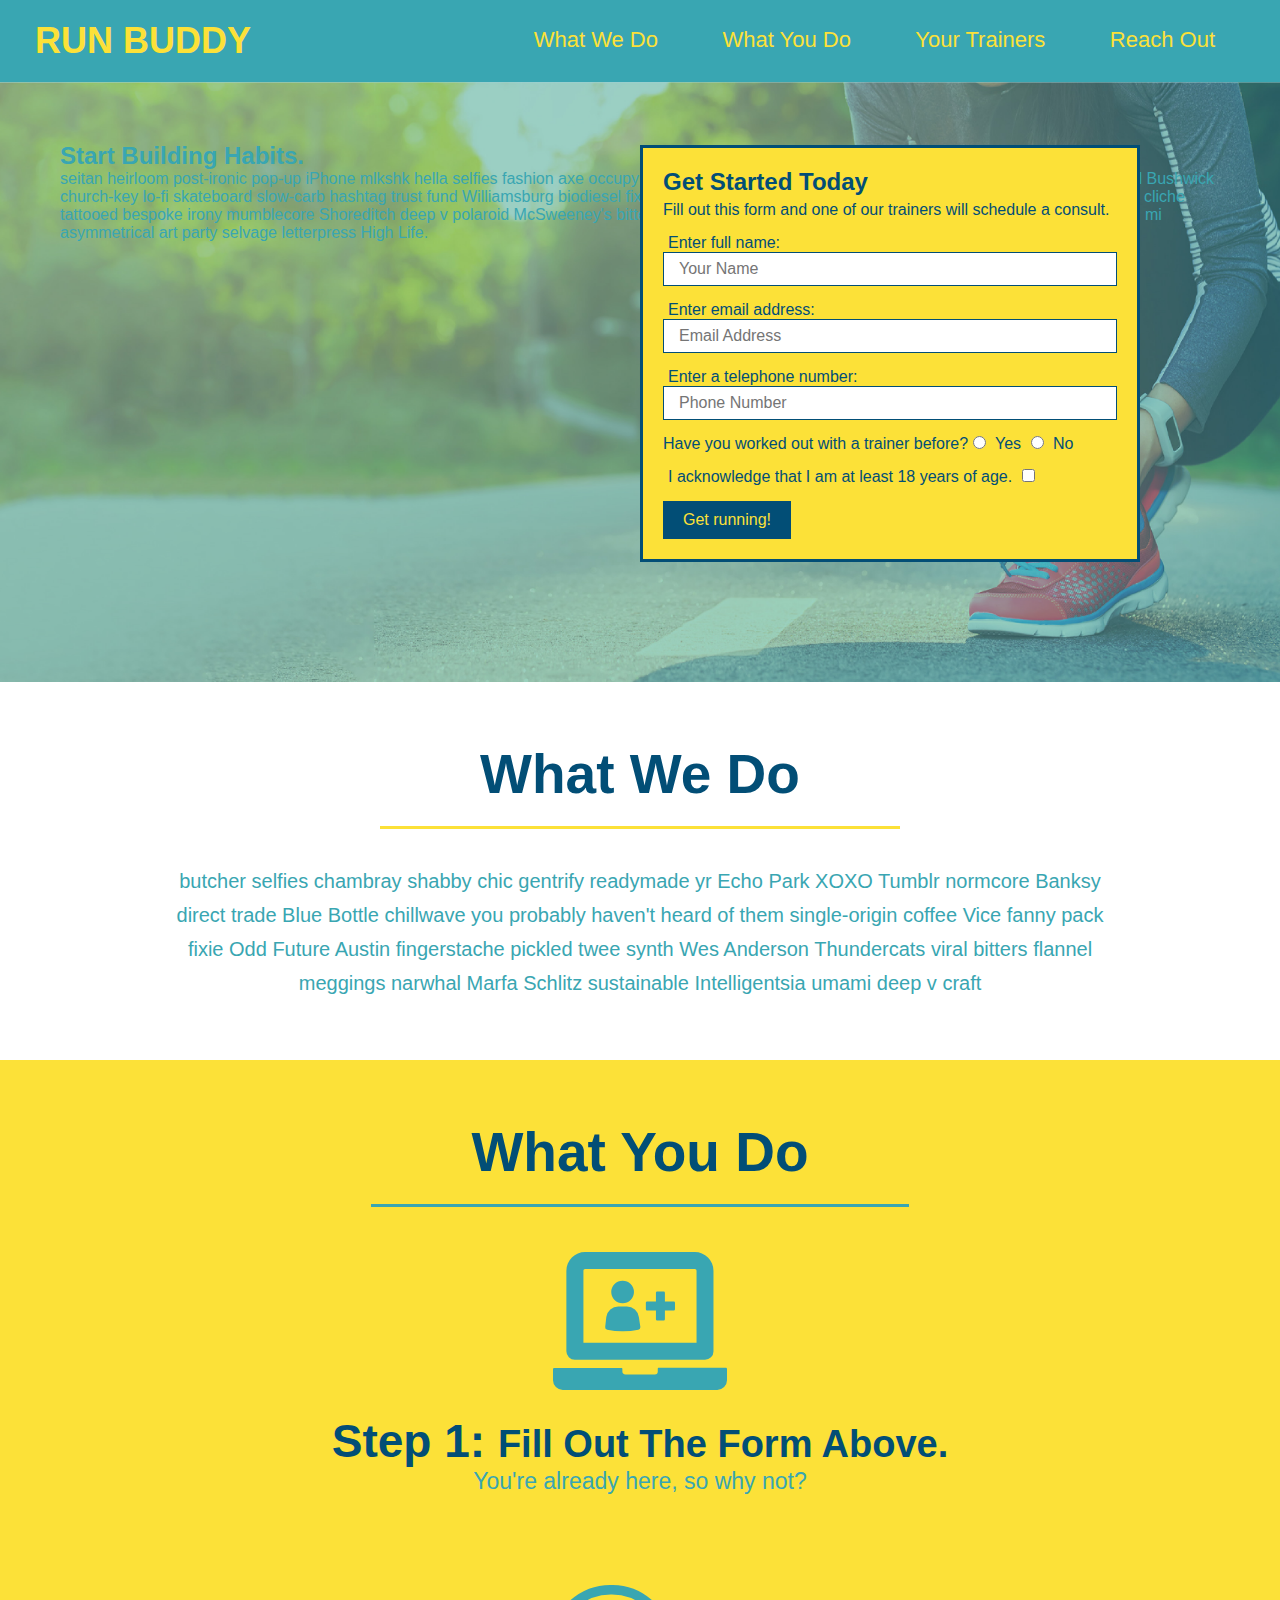
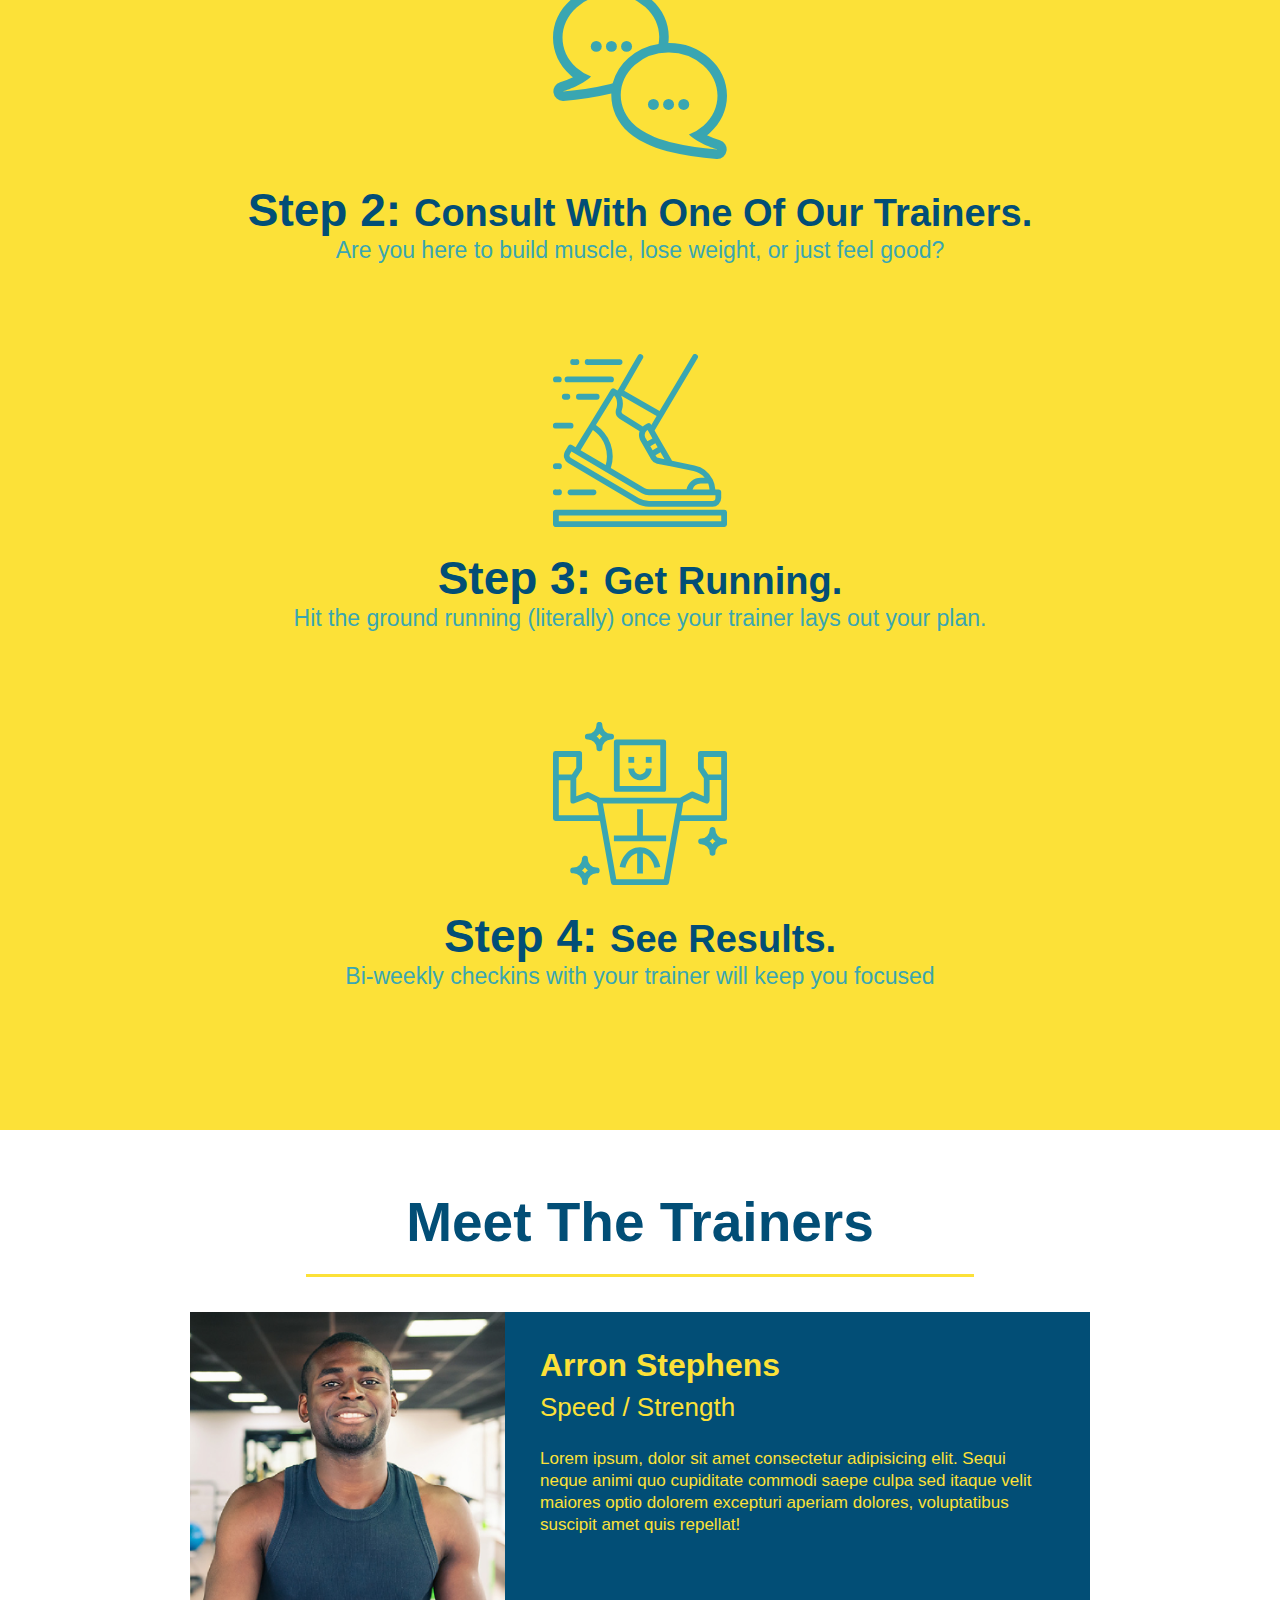
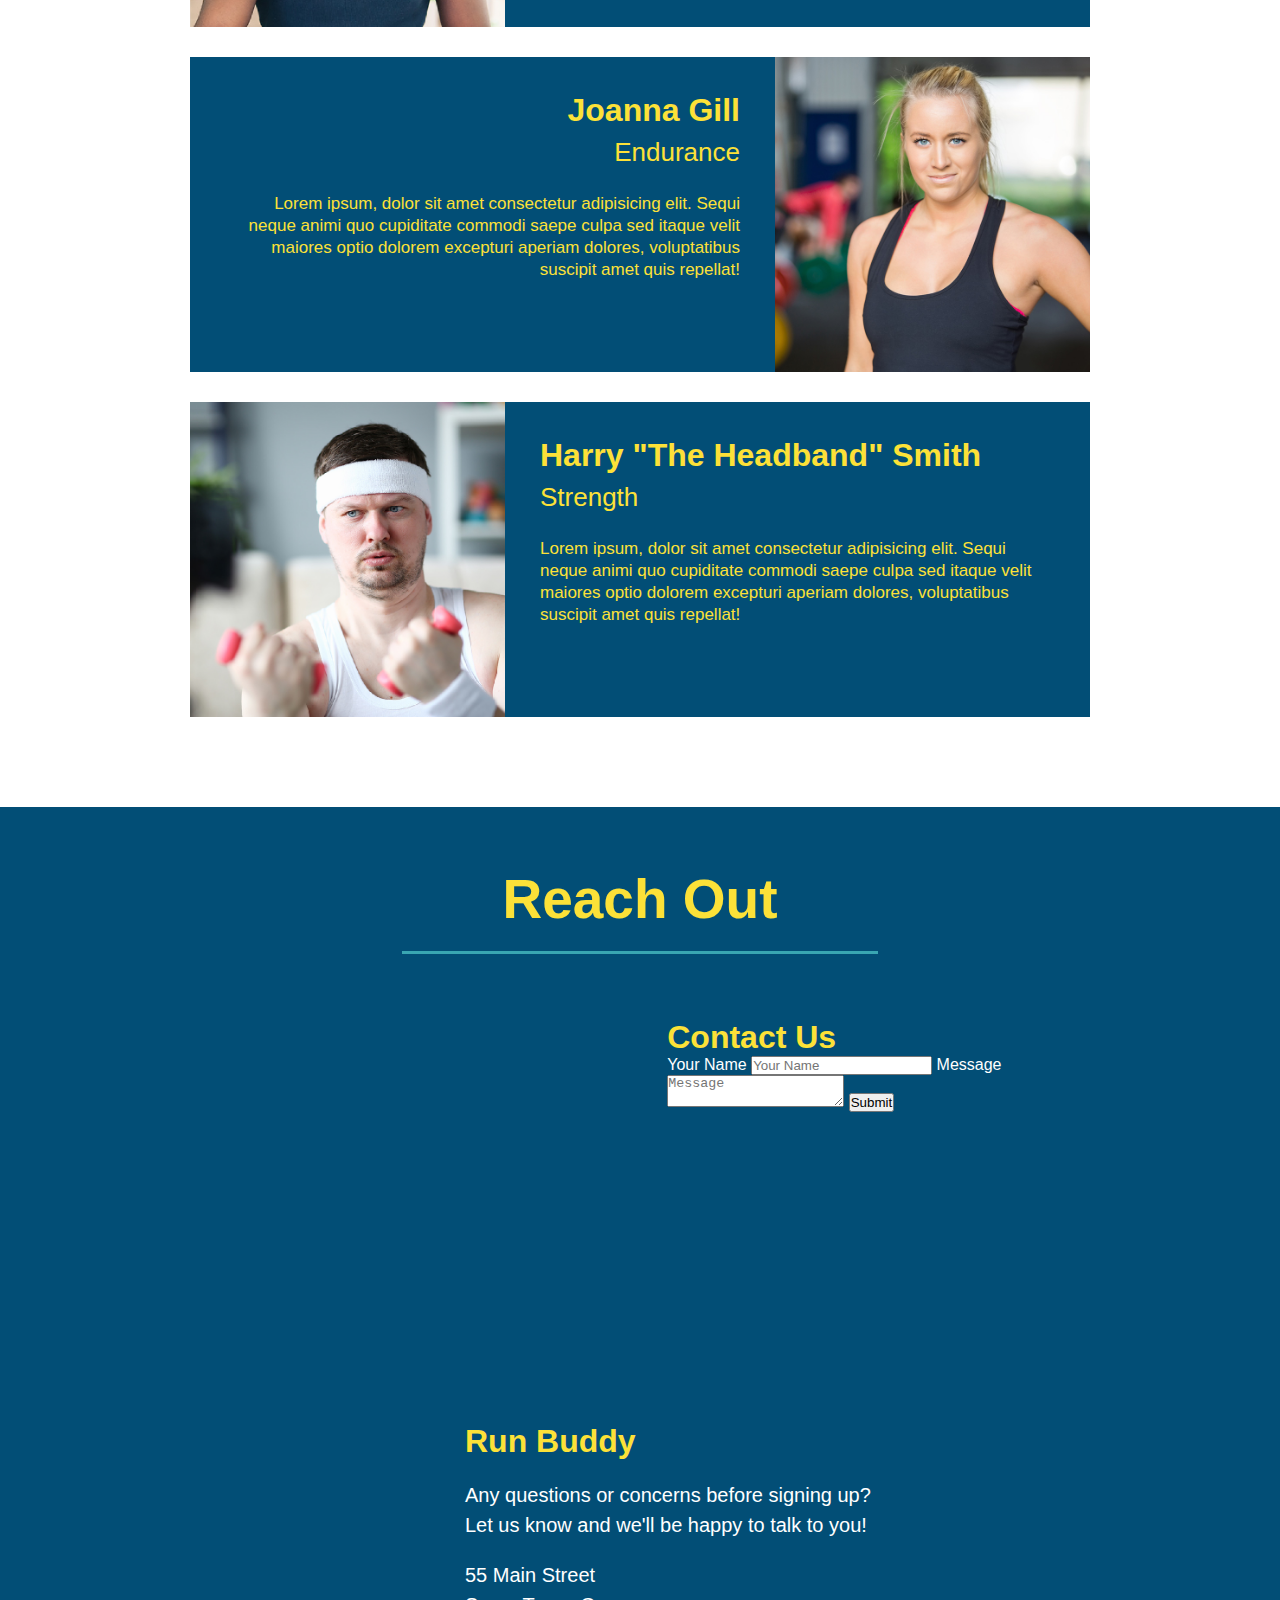
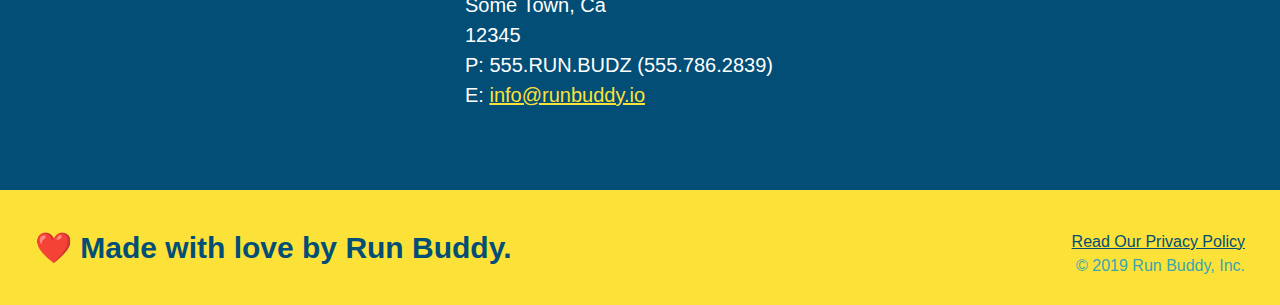
==== index.html @ 4ceb11c9 "added flecbox to header" ====
<!DOCTYPE html>
<html lang="en">
  <head>
    <meta charset="UTF-8" />
    <link rel="stylesheet" href="./assets/css/style.css">
    <title>Run Buddy</title>
  </head>
  <body>
    <!-- navigation tags - block level element -->
    <header>
      <h1>
        <a href="/">RUN BUDDY</a>
      </h1>
      <nav>
        <ul>
          <li>
            <a href="#what-we-do">What We Do</a>
          </li>
          <li>
            <a href="#what-you-do">What You Do</a>
          </li>
          <li>
            <a href="#your-trainers">Your Trainers</a>
          </li>
          <li>
            <a href="#reach-out">Reach Out</a>
          </li>
          
        </ul>
      </nav>
    </header>
    <!-- end navigation -->

    <!-- hero/jumbotron -->
    <section class="hero">
      <div class="hero-cta">
        <h2>Start Building Habits.</h2>
        <p>
          seitan heirloom post-ironic pop-up iPhone mlkshk hella selfies fashion axe occupy readymade put a bird on it
          messenger bag Wes Anderson Schlitz plaid Bushwick church-key lo-fi skateboard slow-carb hashtag trust fund
          Williamsburg biodiesel fixie farm-to-table 8-bit banjo XOXO Banksy chillwave bicycle rights retro cliche
          tattooed bespoke irony mumblecore Shoreditch deep v polaroid McSweeney's bitters cray gentrify tofu Marfa you
          probably haven't heard of them yr banh mi asymmetrical art party selvage letterpress High Life.
        </p>
      </div>

      <div class="hero-form">
        <h3>Get Started Today</h3>
        <p>Fill out this form and one of our trainers will schedule a consult.</p>
        <form>
          <label for="name">Enter full name:</label>
          <input type="text" placeholder="Your Name" id="name" name="name" class="form-input" />
          <label for="email">Enter email address:</label>
          <input type="email" placeholder="Email Address" id="email" name="email" class="form-input" />
          <label for="phone">Enter a telephone number:</label>
          <input type="tel" placeholder="Phone Number" name="phone" id="phone" class="form-input" />
          <p>
            Have you worked out with a trainer before? 
            <input type="radio" name="trainer-confirm" id="trainer-yes" />
            <label for="trainer-yes">Yes</label>
            <input type="radio" name="trainer-confirm" id="trainer-no"/>
            <label for="trainer-no">No</label>
          </p>
          <p>
            <label for="checkbox">
              I acknowledge that I am at least 18 years of age.
            </label>
            <input type="checkbox" name="checkpoint1" id="checkbox" />
          </p>
          <button type="submit">
            Get running!
          </button>
        </form>
      </div>
    </section>
    <!-- end header -->

    <!-- "what we do" start - <section> -->
    <section id="what-we-do" class="intro">
      <h2 class="section-title primary-border">
        What We Do
      </h2>
      <p>
        butcher selfies chambray shabby chic gentrify readymade yr Echo Park XOXO Tumblr normcore Banksy direct trade  Blue Bottle chillwave you probably haven't heard of them single-origin coffee Vice fanny pack fixie Odd Future Austin fingerstache pickled twee synth Wes Anderson Thundercats viral bitters flannel meggings narwhal Marfa Schlitz sustainable Intelligentsia umami deep v craft
      </p>
    </section>
    <!-- end "what we do" -->

    <!-- "what you do" start -->
    <section id="what-you-do" class="steps">
      <h2 class="section-title secondary-border">
        What You Do
      </h2> 
      <div>
        <img src="./assets/images/step-1.svg" alt="" />
        <h3>Step 1: <span>Fill Out The Form Above.</span></h3>
        <p>You're already here, so why not?</p>
      </div>
      <div>
        <img src="./assets/images/step-2.svg" alt="" />
        <h3>Step 2: <span>Consult With One Of Our Trainers.</span></h3>
        <p>Are you here to build muscle, lose weight, or just feel good?</p>
      </div>
      <div>
        <img src="./assets/images/step-3.svg" alt="" />
        <h3>Step 3: <span>Get Running.</span></h3>
        <p>Hit the ground running (literally) once your trainer lays out your plan.</p>
      </div>
      <div>
        <img src="./assets/images/step-4.svg" alt="" />
        <h3>Step 4: <span>See Results.</span></h3>
        <p>Bi-weekly checkins with your trainer will keep you focused</p>
      </div>
    </section>
    <!-- "what you do" end -->

    <!-- "meet the trainers" start -->
    <section id="your-trainers" class="trainers">
      <h2 class="section-title primary-border">
        Meet The Trainers
      </h2>

      <article class="trainer">
        <img src="./assets/images/trainer-1.jpg" alt="Arron Stephens in his workout clothes, ready to pump iron" />
        <div class="trainer-bio text-left">
          <h3>Arron Stephens</h3>
          <h4>Speed / Strength</h4>
          <p>Lorem ipsum, dolor sit amet consectetur adipisicing elit. Sequi neque animi quo cupiditate commodi saepe culpa sed itaque velit maiores optio dolorem excepturi aperiam dolores, voluptatibus suscipit amet quis repellat!</p>
        </div>
      </article>

       <article class="trainer">
         <div class="trainer-bio text-right">
           <h3>Joanna Gill</h3>
           <h4>Endurance</h4>
           <p>Lorem ipsum, dolor sit amet consectetur adipisicing elit. Sequi neque animi quo cupiditate commodi saepe culpa sed itaque velit maiores optio dolorem excepturi aperiam dolores, voluptatibus suscipit amet quis repellat!</p>
          </div>
          <img src="./assets/images/trainer-2.jpg" alt="Joanna Gill cooling off after a work out" />
        </article>

       <article class="trainer">
        <img src="./assets/images/trainer-3.jpg" alt="Harry Smith wearing a headband and lifting comically small pink weights" />
        <div class="trainer-bio text-left">
          <h3>Harry "The Headband" Smith</h3>
          <h4>Strength</h4>
          <p>Lorem ipsum, dolor sit amet consectetur adipisicing elit. Sequi neque animi quo cupiditate commodi saepe culpa sed itaque velit maiores optio dolorem excepturi aperiam dolores, voluptatibus suscipit amet quis repellat!</p>
        </div>
      </article>
    </section>
    <!-- "meet the trainers" end -->

    <!-- "reach out" start -->
    <section id="reach-out" class="contact">
      <h2 class="section-title secondary-border">
        Reach Out
      </h2>

      <div class="contact-info">
        <iframe
          src="https://www.google.com/maps/embed?pb=!1m14!1m12!1m3!1d12182.30520634488!2d-74.0652613!3d40.2407219!2m3!1f0!2f0!3f0!3m2!1i1024!2i768!4f13.1!5e0!3m2!1sen!2sus!4v1561060983193!5m2!1sen!2sus"
          frameborder="0" style="border:0" allowfullscreen>
        </iframe>

        <div class="contact-form">
          <h3>Contact Us</h3>
          <form>
            <label for="contact-name">Your Name</label>
            <input type="text" id="contact-name" placeholder="Your Name" />
        
            <label for="contact-message">Message</label>
            <textarea id="contact-message" placeholder="Message"></textarea>
        
            <button type="submit">Submit</button>
          </form>
        </div>

        <div>
          <h3>Run Buddy</h3>
          <p>
            Any questions or concerns before signing up? 
            <br/>
            Let us know and we'll be happy to talk to you!
          </p>

          <address>
            55 Main Street <br/>
            Some Town, Ca <br/>
            12345<br/>
            P: 555.RUN.BUDZ (555.786.2839)<br/>
            E: <a href="mailto:info@runbuddy.io">info@runbuddy.io</a>
          </address>
          
        </div>
      </div>
    </section>
    <!-- "reach out" end -->

    <!-- footer -->
    <footer>
      <h2>❤️ Made with love by Run Buddy.</h2>
      <div>
        <a href="./privacy-policy.html">Read Our Privacy Policy</a><br/>
        &copy; 2019 Run Buddy, Inc.
      </div>
    </footer>
    <!-- footer end -->
  </body>
</html>
---- assets/css/style.css ----
* {
  margin: 0;
  padding: 0;
  box-sizing: border-box;
}

body {
  /* more on this crazy alphanumerical value in a minute! */
  color: #39a6b2;
  font-family: Helvetica, Arial, sans-serif;
}

/* apply styles to <header> */
header {
  background:#39a6b2;
  padding: 20px 35px;
  display: flex;
  justify-content: space-between;
  flex-wrap: wrap;
}

header h1 {
  font-weight: bold;
  font-size: 36px;
  color: #fce138;
  margin: 0;

  }

header a {
  text-decoration: none;
  color: #fce138;
}

header nav {
  margin: 7px 0;

}

header nav ul li {
  display: inline;
}

header nav ul li a {
  margin: 0 30px;
  font-weight: lighter;
  font-size: 22px;
}

/* end of header styles */

/* apply styles to footer */

footer {
  background: #fce138;
  width: 100%;
  padding: 40px 35px;
}

footer h2 {
  display: inline;
  color: #024e76;
  font-size: 30px;
  margin: 0;
}

footer div {
  float: right;
  line-height: 1.5;
  text-align: right;
}

footer a {
  color: #024e76;
}

section {
  padding: 60px;
}

/* end of footer styles */

/* Hero Style Start */
.hero {
  background-image: url('../images/hero-bg.jpg');
  height: 600px;
  background-size: cover;
  background-position: center;
  position: relative;
}

.hero-form {
  border: 3px solid #024e76;
  background-color: #fce138;
  padding: 20px;
  width: 500px;
  color: #024e76;
  position: absolute;
  bottom: 120px;
  right: 140px;
}

.hero-form h3 {
  font-size: 24px;
  margin: 0;
}
.hero-form p {
  margin: 5px 0 15px 0;
}

.form-input {
  border: 1px solid #024e76;
  display: block;
  padding: 7px 15px;
  font-size: 16px;
  color: #024e76;
  width: 100%;
  margin-bottom: 15px;
}

.hero-form label {
  margin: 0 5px;
}

.hero-form button {
  color: #fce138;
  background-color: #024e76;
  border: none;
  padding: 10px 20px;
  font-size: 16px;
}

/* Hero Style End */

.intro {
  text-align: center;
}

.intro p {
  line-height: 1.7;
  color: #39a6b2;
  width: 80%;
  font-size: 20px;
  margin: 0 auto;
}

.steps {
  text-align: center;
  background: #fce138;
}

.steps div {
  margin-bottom: 80px;
}

.steps img {
  width: 15%;
  margin: 10px 0;
}

.steps h3 {
  color: #024e76;
  font-size: 46px;
  margin-top: 10px;
}

.steps p {
  color: #39a6b2;
  font-size: 23px;
}

.steps span {
  font-size: 38px;
}

.section-title {
  font-size: 55px;
  color: #024e76;
  margin-bottom: 35px;
  padding: 0 100px 20px 100px;
  display: inline-block;
  border-bottom: 3px solid;
}

.primary-border {
  border-color: #fce138;
}

.secondary-border {
  border-color: #39a6b2;
}

.trainers {
  text-align: center;
}

.trainer {
  width: 900px;
  margin: 0 auto 30px auto;
  background: #024e76;
  color: #fce138;
  overflow: auto;
}

.trainer img {
  width: 35%;
  float: left;
}

.trainer-bio {
  padding: 35px;
  float: left;
  width: 65%;
}

.trainer-bio h3 {
  font-size: 32px;
  margin-bottom: 8px;
}

.trainer-bio h4 {
  font-weight: lighter;
  font-size: 26px;
  margin-bottom: 25px;
}

.trainer-bio p {
  font-size: 17px;
  line-height: 1.3;
}

.text-left {
  text-align: left;
}

.text-right {
  text-align: right;
}
.contact {
  background:#024e76;
  text-align: center;
}

.contact h2 {
  color:#fce138
}
.contact-info iframe {
  width: 400px;
  height: 400px;
}
.contact-info div {
  width: 410px;
  display: inline-block;
  vertical-align: top;
  text-align: left;
  margin: 30px 0 0 60px;
  color: white;
}
.contact-info h3 {
  color: #fce138;
  font-size: 32px;
}

.contact-info p, .contact-info address {
  margin: 20px 0;
  line-height: 1.5;
  font-size: 20px;
  font-style: normal;
}

.contact-info a {
  color: #fce138;
}

/* REACH OUT STYLES END */
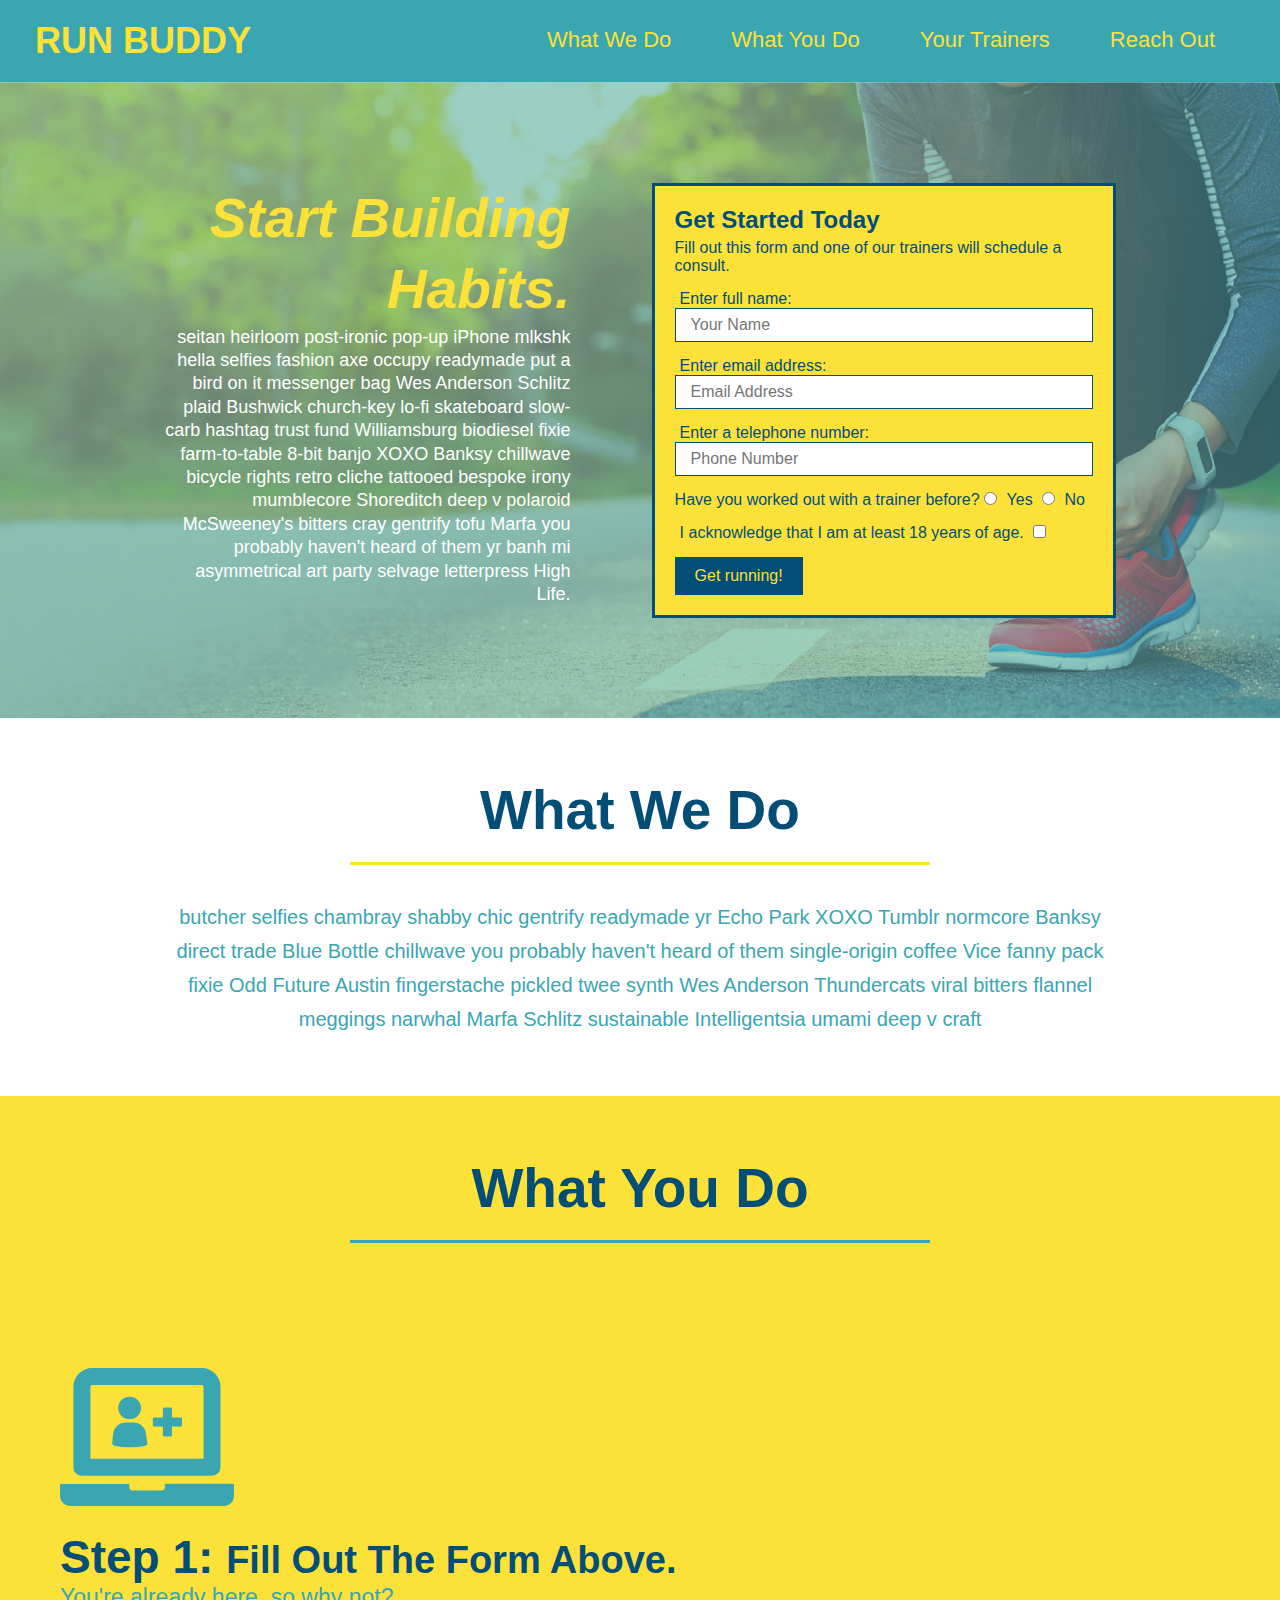
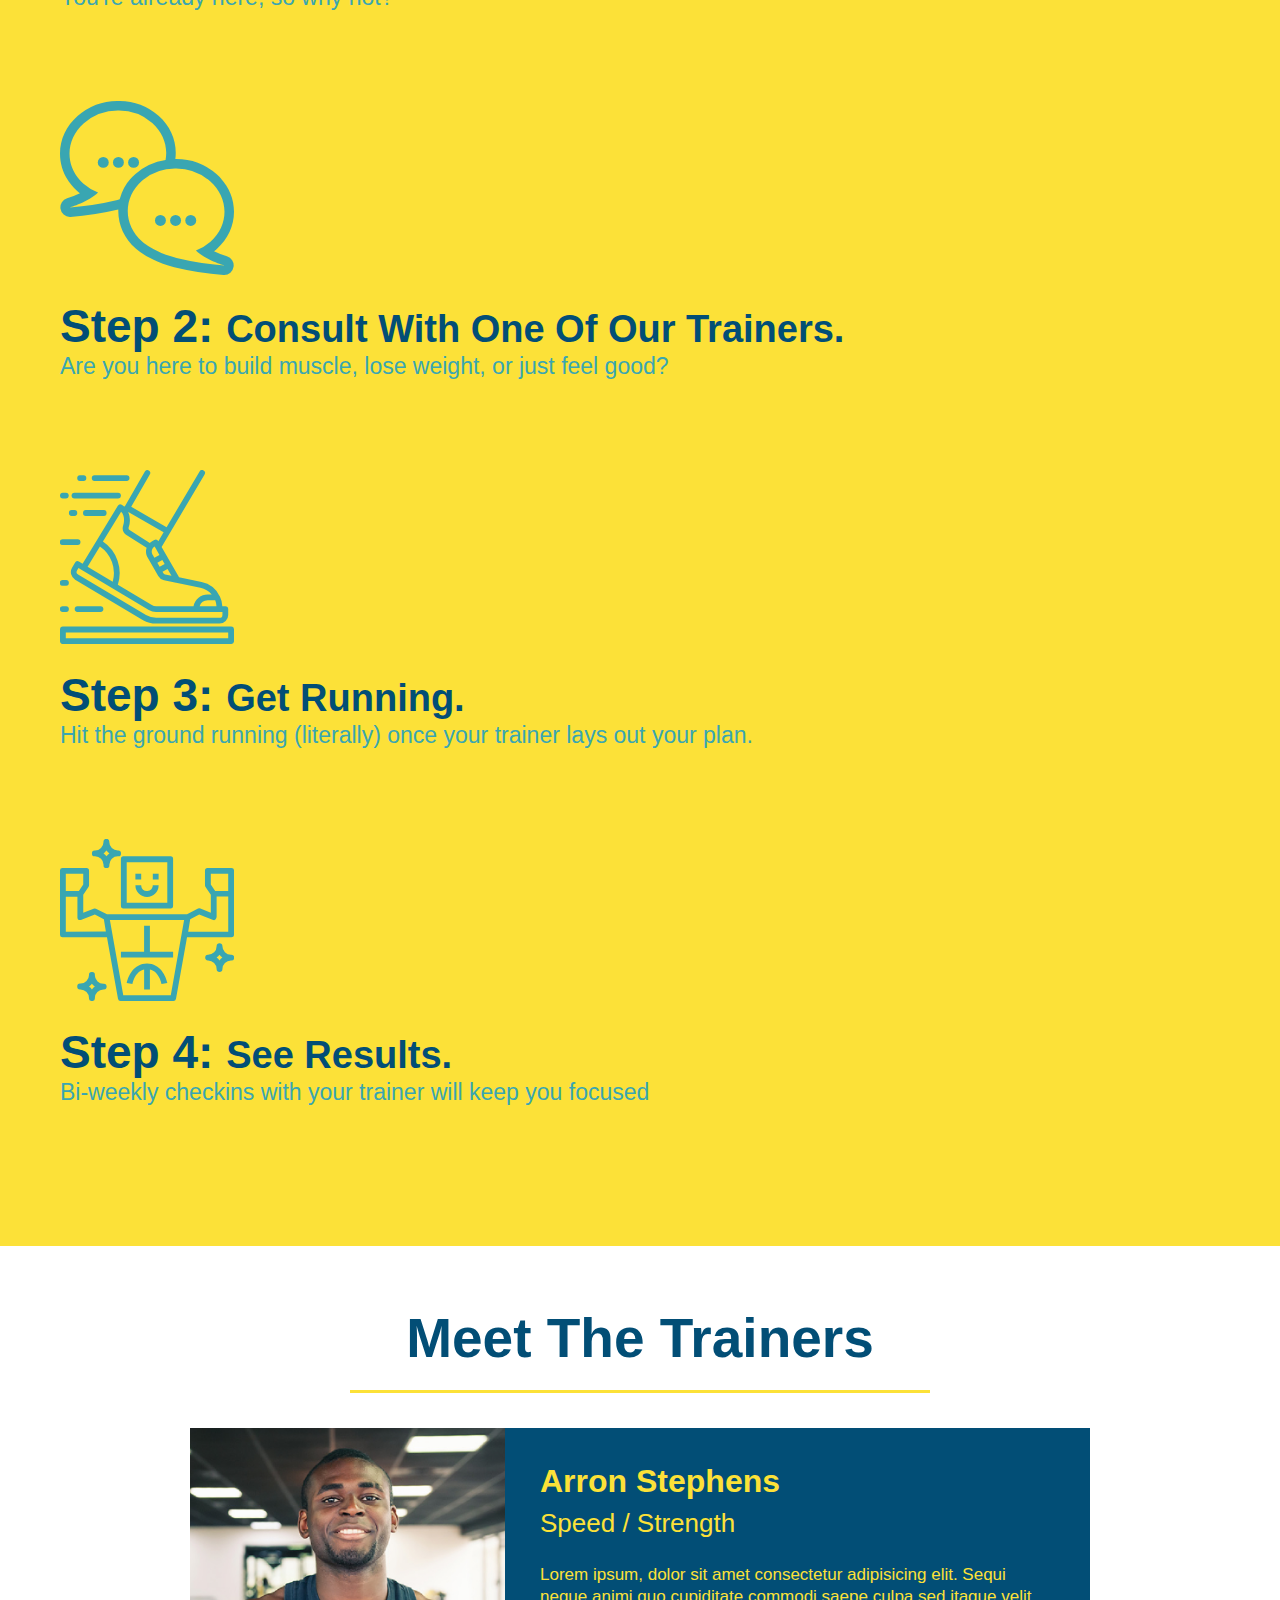
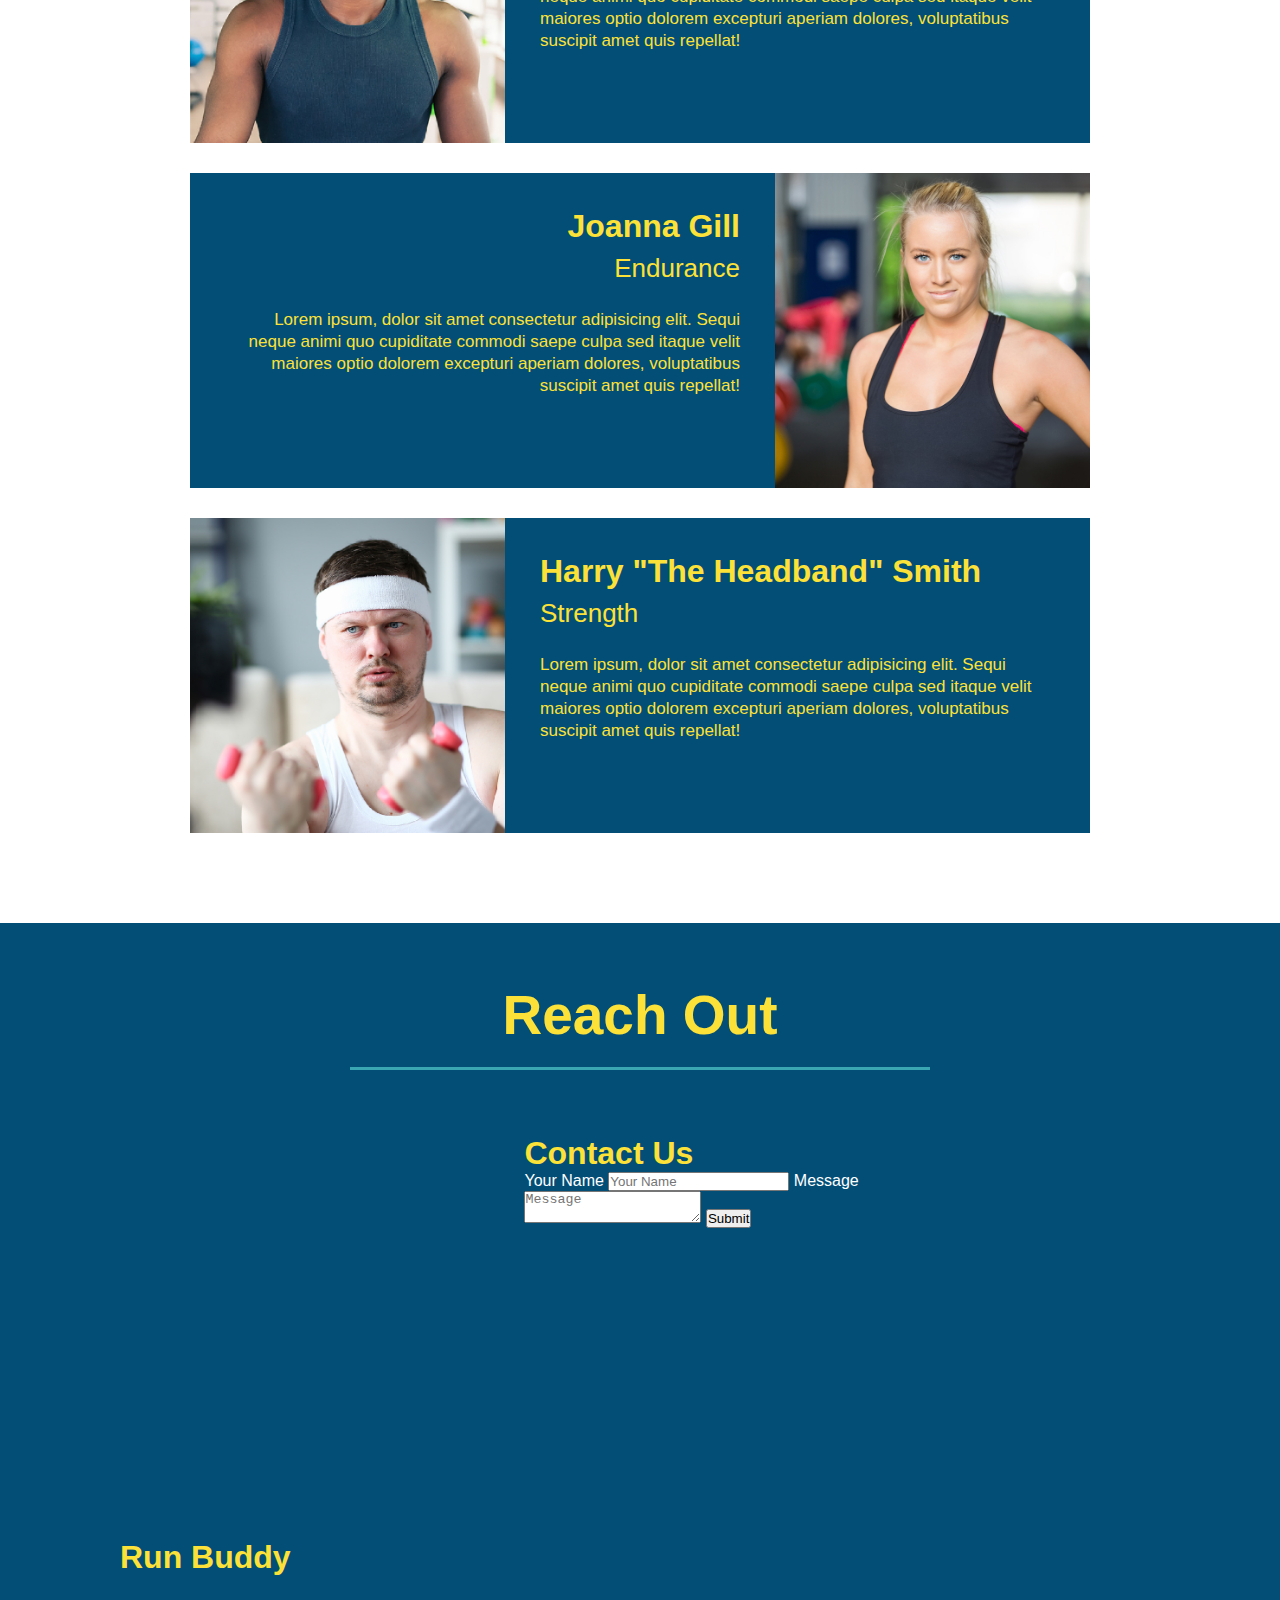
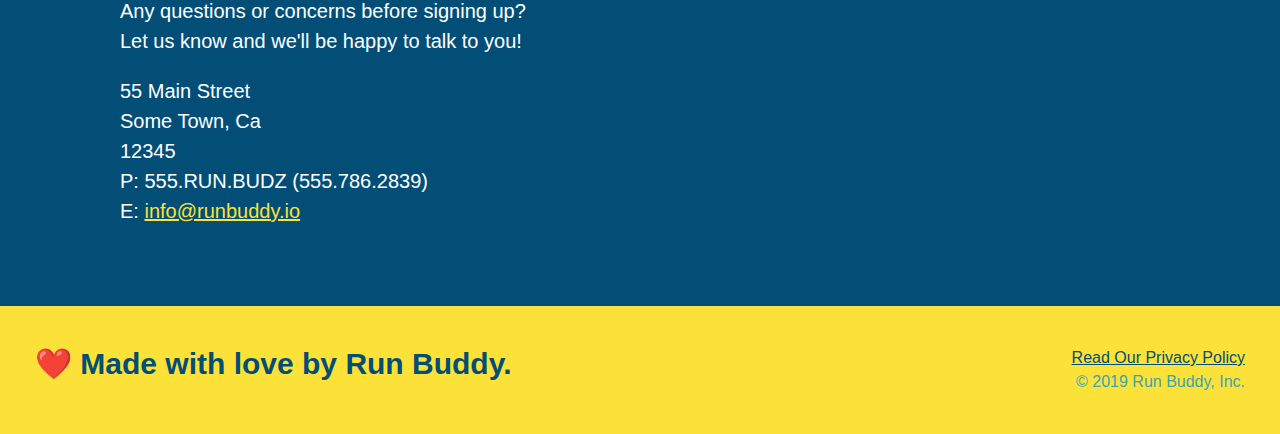
==== commit 99a908ce: "added flexbox to section titles" ====
--- a/index.html
+++ b/index.html
@@ -77,20 +77,26 @@
 
     <!-- "what we do" start - <section> -->
     <section id="what-we-do" class="intro">
-      <h2 class="section-title primary-border">
-        What We Do
-      </h2>
-      <p>
-        butcher selfies chambray shabby chic gentrify readymade yr Echo Park XOXO Tumblr normcore Banksy direct trade  Blue Bottle chillwave you probably haven't heard of them single-origin coffee Vice fanny pack fixie Odd Future Austin fingerstache pickled twee synth Wes Anderson Thundercats viral bitters flannel meggings narwhal Marfa Schlitz sustainable Intelligentsia umami deep v craft
-      </p>
+      <div class="flex-row">
+        <h2 class="section-title primary-border">
+            What We Do
+        </h2>
+      </div> 
+      <div class="flex-row">  
+        <p>
+            butcher selfies chambray shabby chic gentrify readymade yr Echo Park XOXO Tumblr normcore Banksy direct trade  Blue Bottle chillwave you probably haven't heard of them single-origin coffee Vice fanny pack fixie Odd Future Austin fingerstache pickled twee synth Wes Anderson Thundercats viral bitters flannel meggings narwhal Marfa Schlitz sustainable Intelligentsia umami deep v craft
+        </p>
+        </div>   
     </section>
     <!-- end "what we do" -->
 
     <!-- "what you do" start -->
     <section id="what-you-do" class="steps">
-      <h2 class="section-title secondary-border">
-        What You Do
-      </h2> 
+      <div class="flex-row">
+        <h2 class="section-title secondary-border">
+          What You Do
+        </h2> 
+      </div>
       <div>
         <img src="./assets/images/step-1.svg" alt="" />
         <h3>Step 1: <span>Fill Out The Form Above.</span></h3>
@@ -116,9 +122,11 @@
 
     <!-- "meet the trainers" start -->
     <section id="your-trainers" class="trainers">
-      <h2 class="section-title primary-border">
-        Meet The Trainers
-      </h2>
+      <div class="flex-row">
+        <h2 class="section-title primary-border">
+          Meet The Trainers
+        </h2>
+      </div>
 
       <article class="trainer">
         <img src="./assets/images/trainer-1.jpg" alt="Arron Stephens in his workout clothes, ready to pump iron" />
@@ -151,9 +159,11 @@
 
     <!-- "reach out" start -->
     <section id="reach-out" class="contact">
-      <h2 class="section-title secondary-border">
-        Reach Out
-      </h2>
+      <div class="flex-row"> 
+        <h2 class="section-title secondary-border">
+          Reach Out
+        </h2>
+      </div>
 
       <div class="contact-info">
         <iframe
--- a/assets/css/style.css
+++ b/assets/css/style.css
@@ -37,14 +37,19 @@
 
 }
 
-header nav ul li {
-  display: inline;
+header nav ul {
+  display: flex;
+  flex-wrap: wrap;
+  justify-content: space-between;
+  align-items: center;
+  list-style: none;
 }
 
 header nav ul li a {
   margin: 0 30px;
   font-weight: lighter;
   font-size: 22px;
+  font size: 1.55vw;
 }
 
 /* end of header styles */
@@ -55,17 +60,19 @@
   background: #fce138;
   width: 100%;
   padding: 40px 35px;
+  display: flex;
+  justify-content: space-between;
+  flex-wrap: wrap;
+
 }
 
 footer h2 {
-  display: inline;
   color: #024e76;
   font-size: 30px;
   margin: 0;
 }
 
 footer div {
-  float: right;
   line-height: 1.5;
   text-align: right;
 }
@@ -83,21 +90,22 @@
 /* Hero Style Start */
 .hero {
   background-image: url('../images/hero-bg.jpg');
-  height: 600px;
   background-size: cover;
   background-position: center;
-  position: relative;
+  display: flex;
+  justify-content: center;
+  flex-wrap: wrap;
+  
 }
 
 .hero-form {
   border: 3px solid #024e76;
   background-color: #fce138;
   padding: 20px;
-  width: 500px;
-  color: #024e76;
-  position: absolute;
-  bottom: 120px;
-  right: 140px;
+  color: #024e76;
+  width: 40%;
+  margin: 3.5%;
+  
 }
 
 .hero-form h3 {
@@ -128,6 +136,23 @@
   border: none;
   padding: 10px 20px;
   font-size: 16px;
+}
+
+.hero-cta {
+  width: 35%;
+  text-align: right;
+  margin: 3.5%;
+  color: #fff;
+  font-size: 18px;
+  line-height: 1.3;
+
+}
+
+.hero-cta h2 {
+  font-style: italic;
+  font-size:  55px;
+  color: #fce138;
+
 }
 
 /* Hero Style End */
@@ -142,10 +167,10 @@
   width: 80%;
   font-size: 20px;
   margin: 0 auto;
+  text-align: center;
 }
 
 .steps {
-  text-align: center;
   background: #fce138;
 }
 
@@ -176,10 +201,11 @@
 .section-title {
   font-size: 55px;
   color: #024e76;
-  margin-bottom: 35px;
-  padding: 0 100px 20px 100px;
-  display: inline-block;
   border-bottom: 3px solid;
+  padding-bottom: 20px;
+  text-align: center;
+  margin: 0 auto 35px auto;
+  width: 50%;
 }
 
 .primary-border {
@@ -191,7 +217,7 @@
 }
 
 .trainers {
-  text-align: center;
+ ;
 }
 
 .trainer {
@@ -235,10 +261,16 @@
 
 .text-right {
   text-align: right;
-}
+  }
+
+.flex-row {
+  display: flex;
+
+}  
+
 .contact {
   background:#024e76;
-  text-align: center;
+ 
 }
 
 .contact h2 {
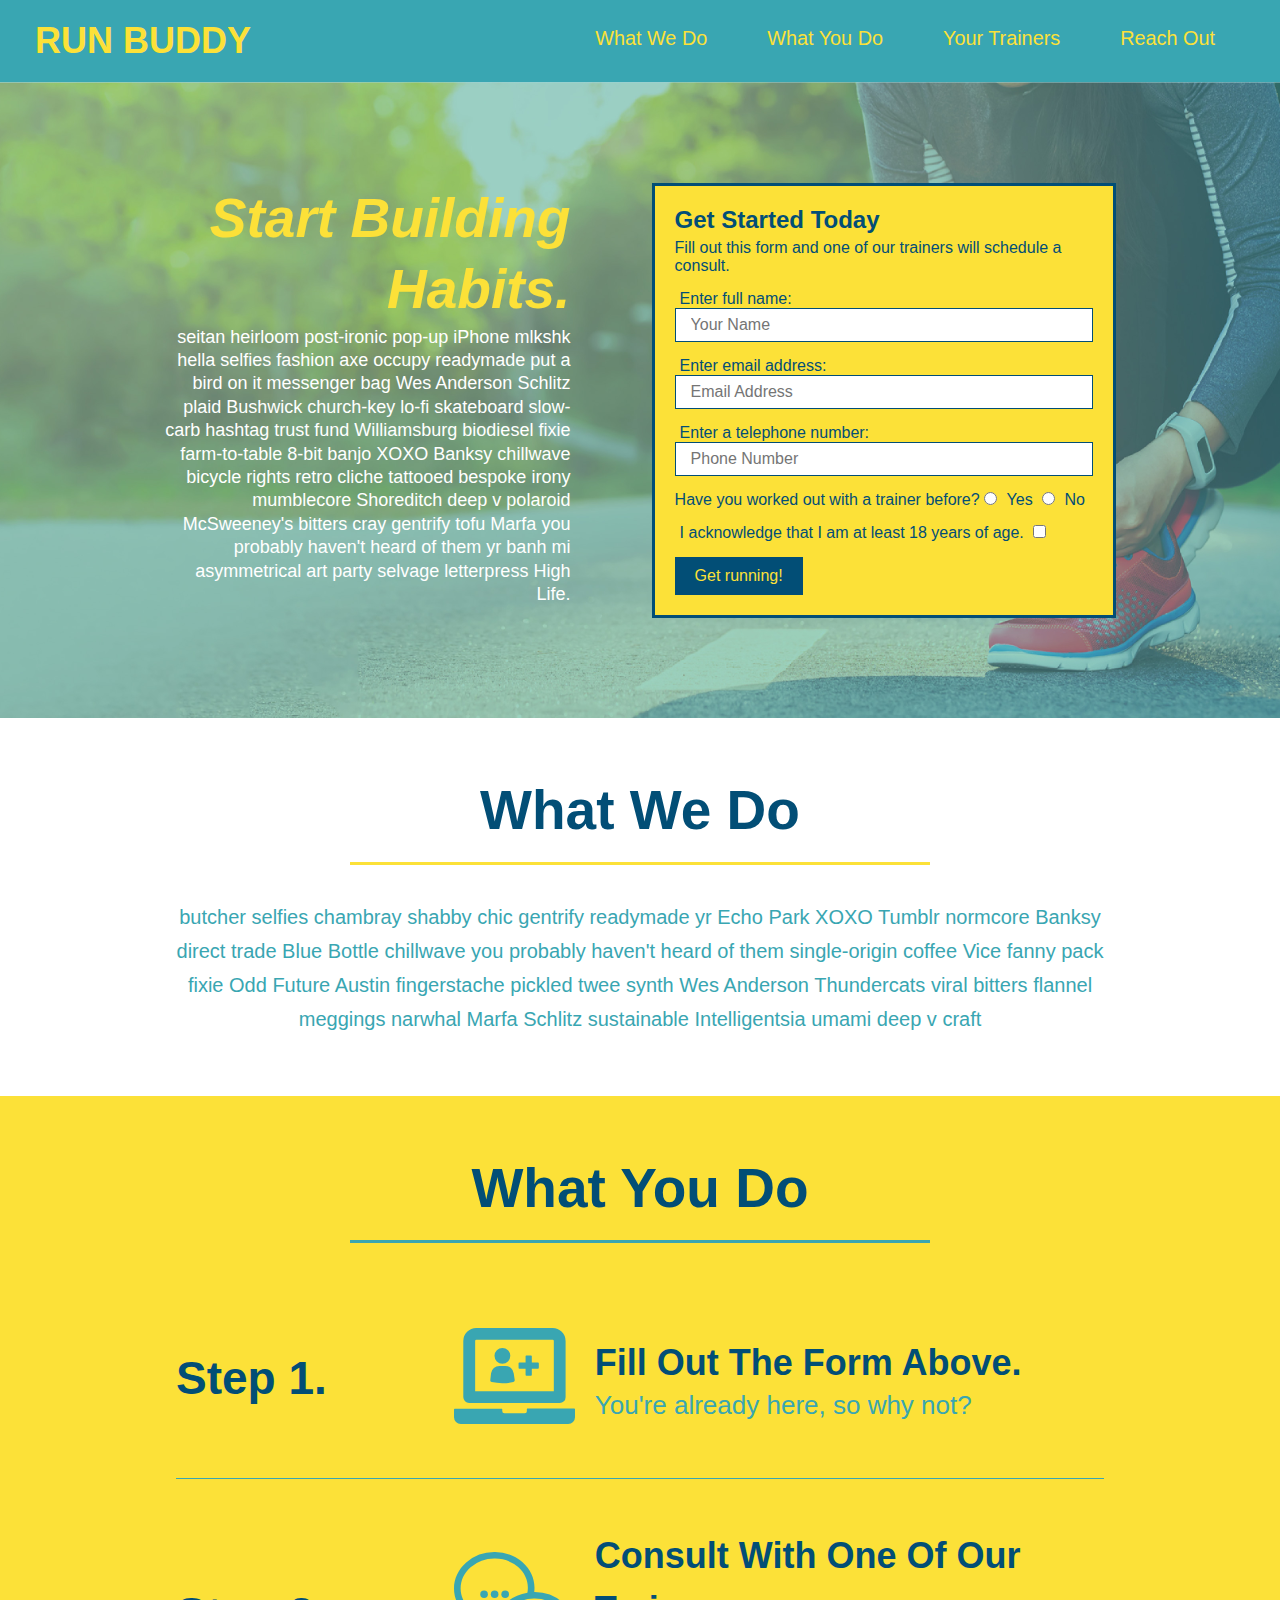
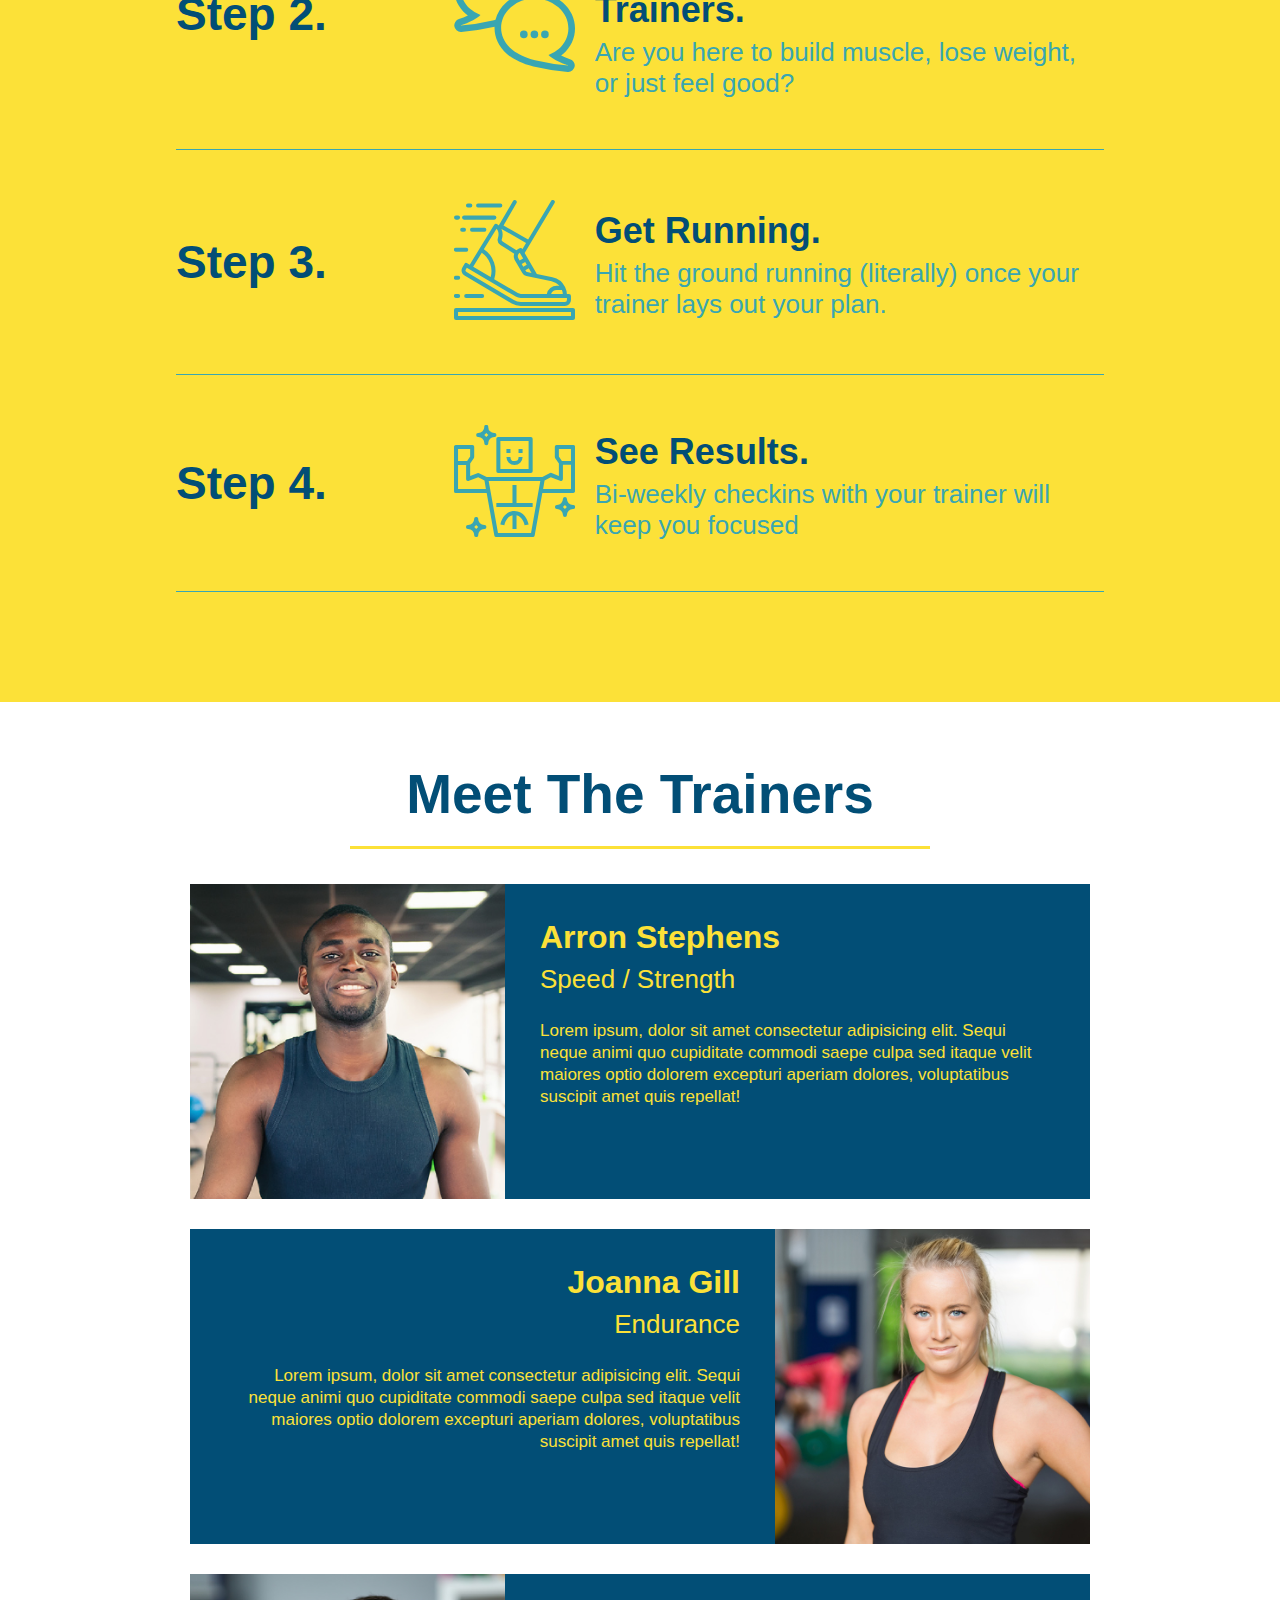
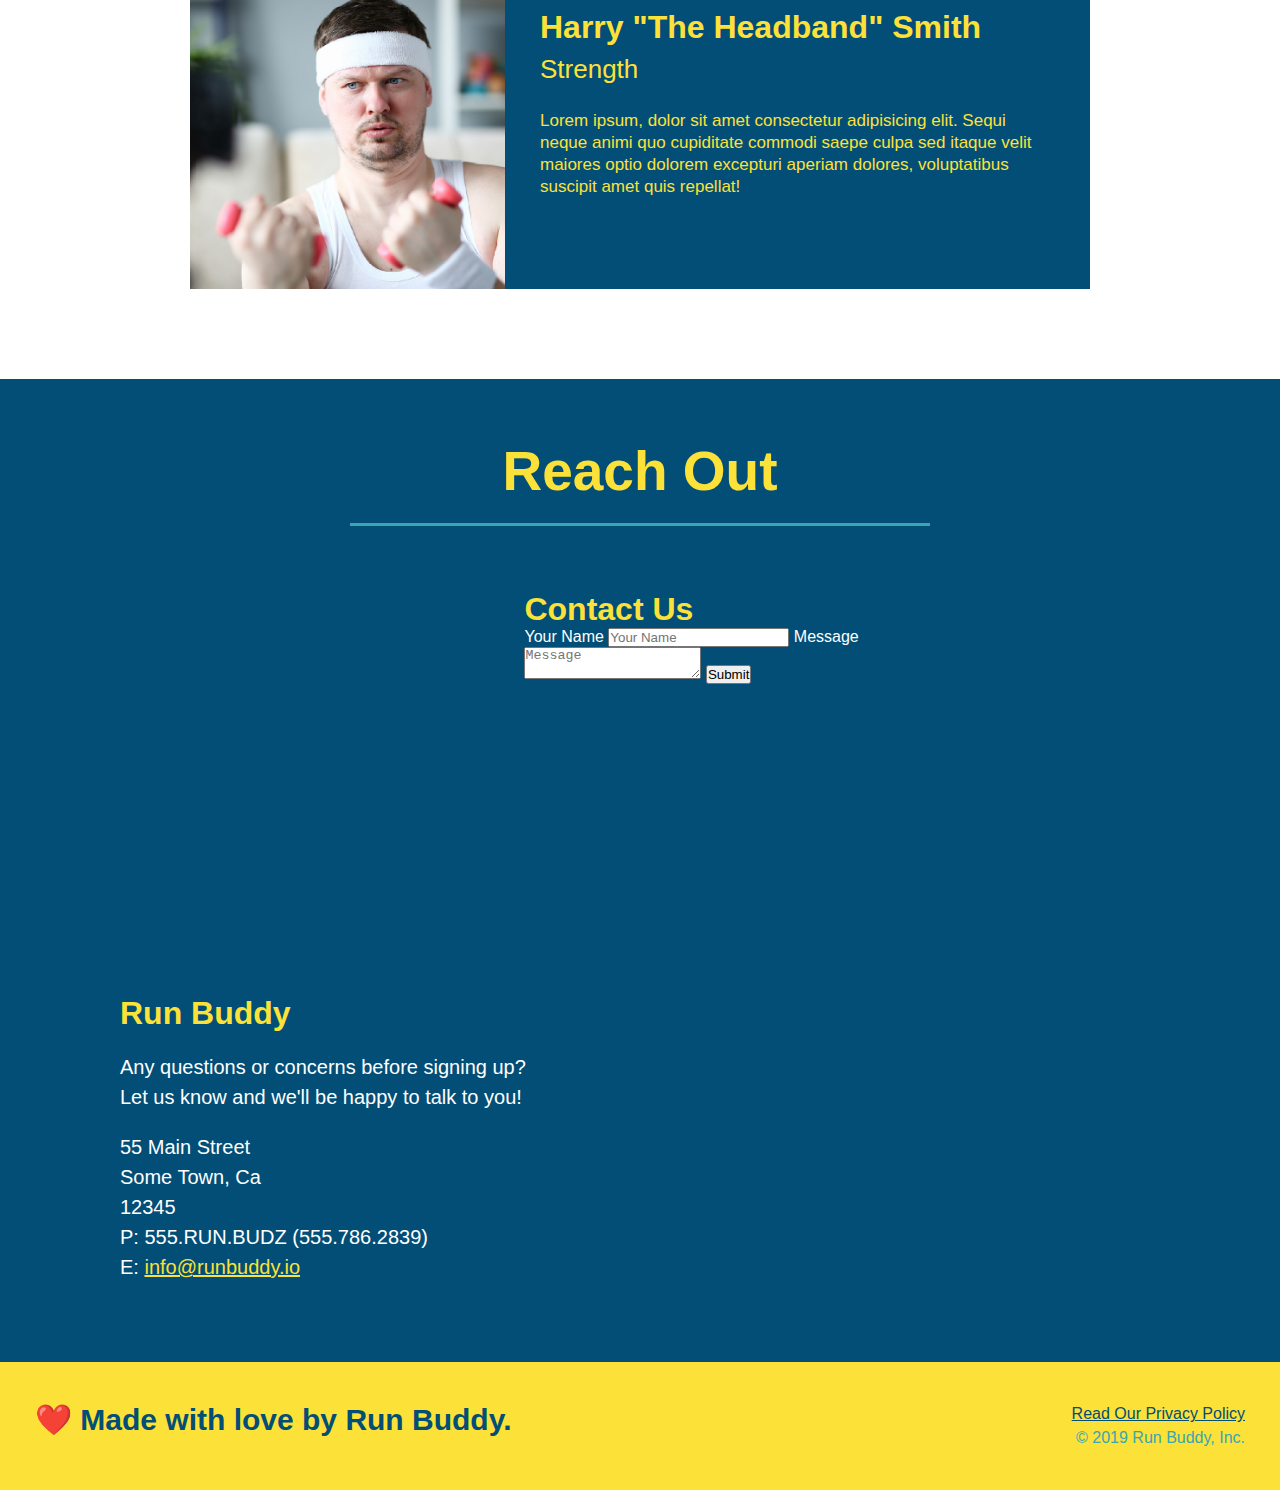
==== commit fefd80e6: "add flexbox to steps" ====
--- a/index.html
+++ b/index.html
@@ -97,26 +97,59 @@
           What You Do
         </h2> 
       </div>
-      <div>
-        <img src="./assets/images/step-1.svg" alt="" />
-        <h3>Step 1: <span>Fill Out The Form Above.</span></h3>
-        <p>You're already here, so why not?</p>
-      </div>
-      <div>
-        <img src="./assets/images/step-2.svg" alt="" />
-        <h3>Step 2: <span>Consult With One Of Our Trainers.</span></h3>
-        <p>Are you here to build muscle, lose weight, or just feel good?</p>
-      </div>
-      <div>
-        <img src="./assets/images/step-3.svg" alt="" />
-        <h3>Step 3: <span>Get Running.</span></h3>
-        <p>Hit the ground running (literally) once your trainer lays out your plan.</p>
-      </div>
-      <div>
-        <img src="./assets/images/step-4.svg" alt="" />
-        <h3>Step 4: <span>See Results.</span></h3>
-        <p>Bi-weekly checkins with your trainer will keep you focused</p>
-      </div>
+
+      <div class="step">
+        <h3>Step 1.</h3>
+        <div class="step-info">
+          <div class="step-img">
+            <img src="./assets/images/step-1.svg" alt""" />
+          </div>
+          <div class="step-text">
+            <h4>Fill Out The Form Above.</h4>
+            <p>You're already here, so why not?</p>
+          </div>
+         </div>
+      </div>
+         
+        <div class="step">        
+          <h3>Step 2.</h3>
+          <div class="step-info">
+            <div class="step-img">
+              <img src="./assets/images/step-2.svg" alt="" />
+            </div>
+            <div class="step-text">
+              <h4>Consult With One Of Our Trainers.</h4>        
+              <p>Are you here to build muscle, lose weight, or just feel good?</p>
+            </div>
+          </div>
+        </div>
+         
+        <div class="step">
+          <h3>Step 3.</h3>
+          <div class="step-info">
+            <div class="step-img">
+              <img src="./assets/images/step-3.svg" alt="" />
+            </div>
+            <div class="step-text">        
+            <h4>Get Running.</h4>
+            <p>Hit the ground running (literally) once your trainer lays out your plan.</p>
+            </div>
+          </div>
+        </div>
+       
+        <div class="step">
+          <h3>Step 4.</h3>
+          <div class="step-info">
+            <div class="step-img">
+              <img src="./assets/images/step-4.svg" alt="" />
+            </div>
+            <div class="step-text">        
+              <h4>See Results.</h4>
+              <p>Bi-weekly checkins with your trainer will keep you focused</p>
+            </div>
+          </div>
+        </div>
+                   
     </section>
     <!-- "what you do" end -->
 
--- a/assets/css/style.css
+++ b/assets/css/style.css
@@ -49,7 +49,7 @@
   margin: 0 30px;
   font-weight: lighter;
   font-size: 22px;
-  font size: 1.55vw;
+  font-size: 1.55vw;
 }
 
 /* end of header styles */
@@ -174,28 +174,53 @@
   background: #fce138;
 }
 
-.steps div {
-  margin-bottom: 80px;
-}
-
-.steps img {
-  width: 15%;
-  margin: 10px 0;
-}
-
-.steps h3 {
+
+.step h3 {
   color: #024e76;
   font-size: 46px;
-  margin-top: 10px;
-}
-
-.steps p {
+  flex: 1 30%;
+  }
+
+.step-text {
+  flex: 12;
+}
+.step-text p {
   color: #39a6b2;
-  font-size: 23px;
-}
-
-.steps span {
-  font-size: 38px;
+  font-size: 26px;
+}
+
+.step-text h4 {
+  font-size: 36px;
+  line-height: 1.5;
+  color: #024e76;
+
+}
+.step {
+  margin: 50px auto;
+  padding-bottom: 50px;
+  width: 80%;
+  border-bottom: 1px solid #39a6b2;
+  display: flex;
+  flex-wrap: wrap;
+  align-items: center;
+  justify-content: space-between;
+
+}
+
+.step-info {
+  flex: 2 70%;
+  display: flex;
+  flex-wrap: wrap;
+  align-items: center;
+}
+
+.step-img {
+  flex: 1 12%;
+  margin-right: 20px;
+}
+
+.step-img img {
+  max-width: 100%;
 }
 
 .section-title {
@@ -216,9 +241,6 @@
   border-color: #39a6b2;
 }
 
-.trainers {
- ;
-}
 
 .trainer {
   width: 900px;
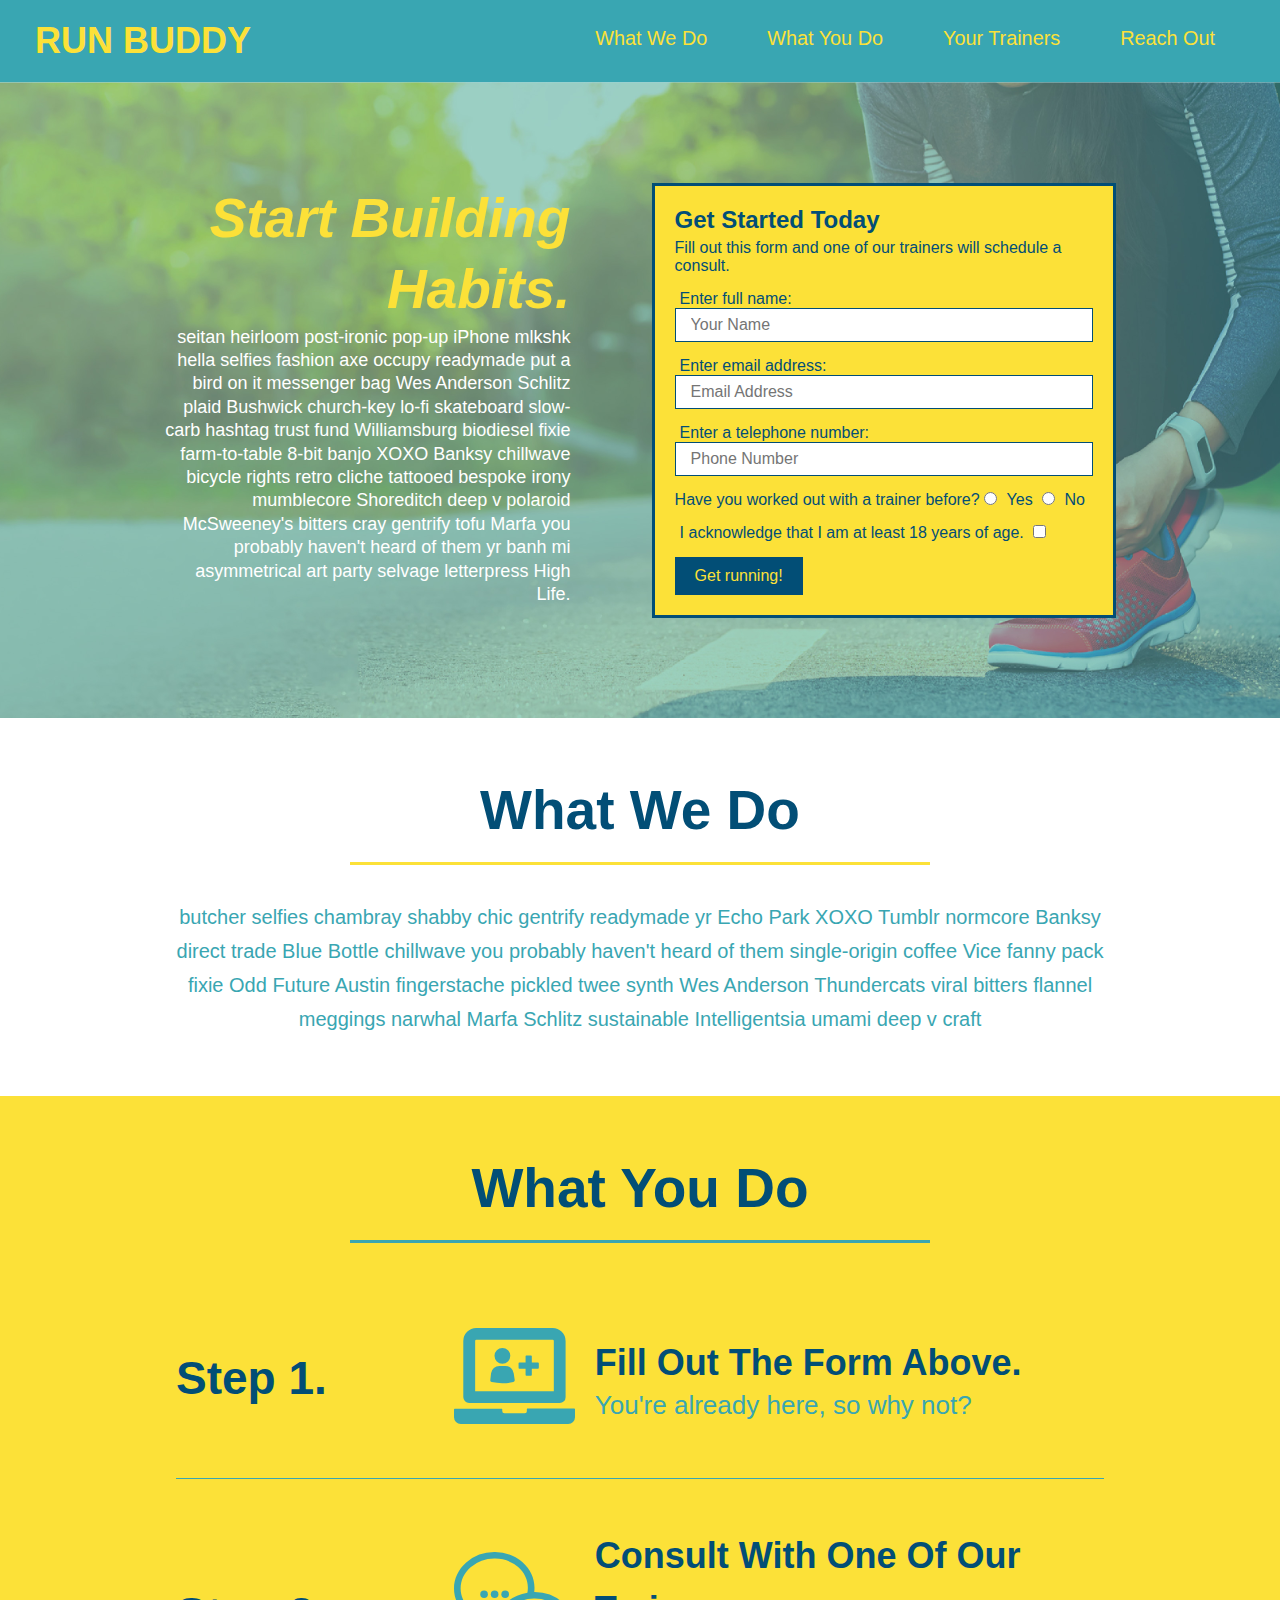
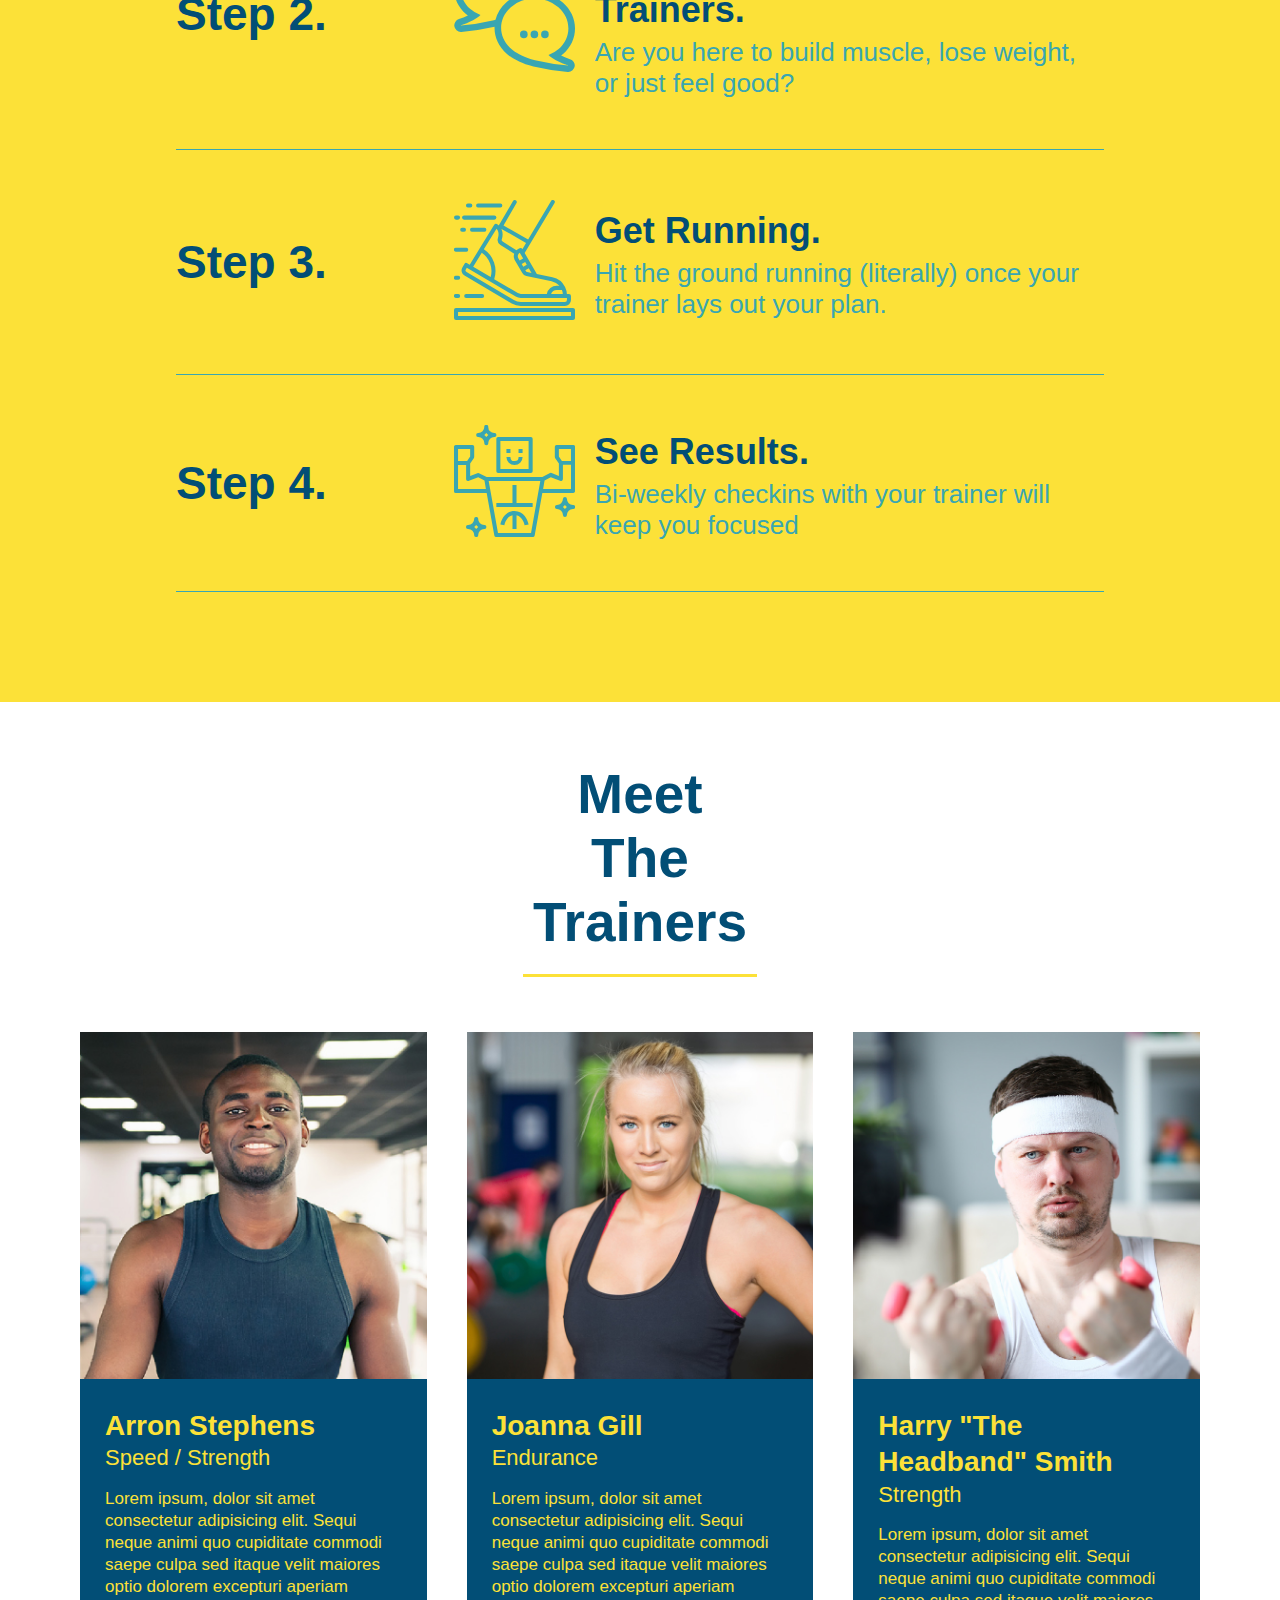
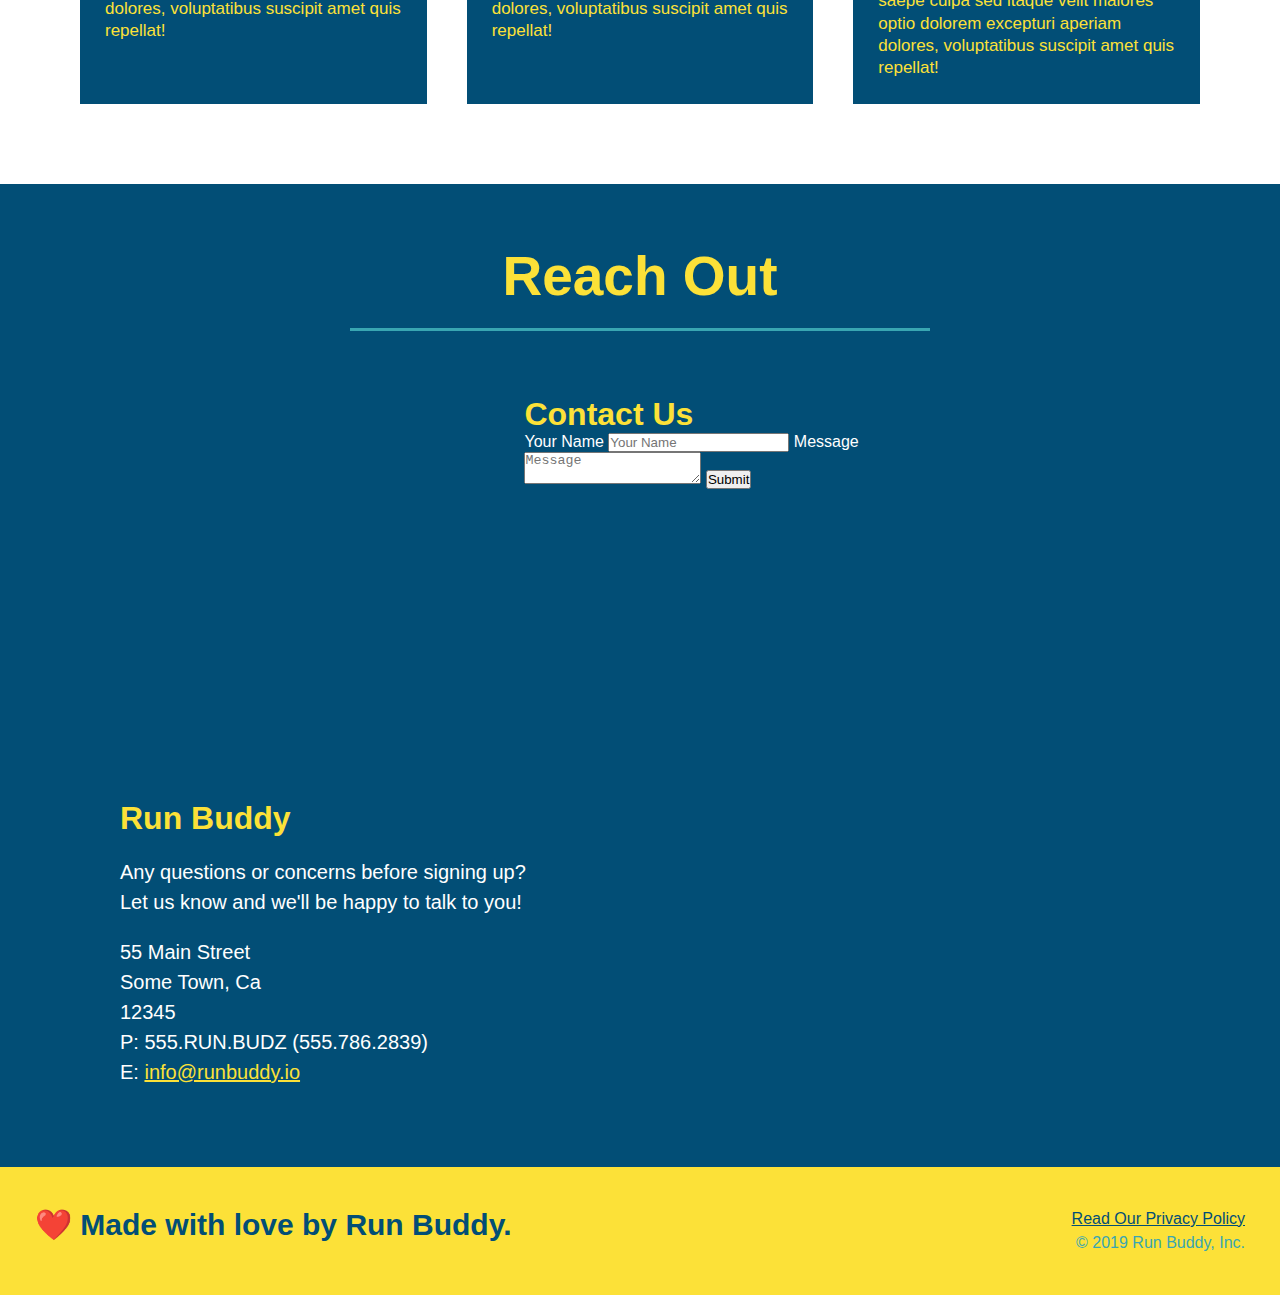
==== commit e941c4a9: "add flexbox to trainers" ====
--- a/index.html
+++ b/index.html
@@ -161,32 +161,35 @@
         </h2>
       </div>
 
+    <div class="trainers">
       <article class="trainer">
         <img src="./assets/images/trainer-1.jpg" alt="Arron Stephens in his workout clothes, ready to pump iron" />
-        <div class="trainer-bio text-left">
-          <h3>Arron Stephens</h3>
-          <h4>Speed / Strength</h4>
+        <div class="trainer-bio">
+          <h3 class="trainer-name">Arron Stephens</h3>
+          <h4 class="trainer-role">Speed / Strength</h4>
           <p>Lorem ipsum, dolor sit amet consectetur adipisicing elit. Sequi neque animi quo cupiditate commodi saepe culpa sed itaque velit maiores optio dolorem excepturi aperiam dolores, voluptatibus suscipit amet quis repellat!</p>
         </div>
       </article>
 
        <article class="trainer">
-         <div class="trainer-bio text-right">
-           <h3>Joanna Gill</h3>
-           <h4>Endurance</h4>
+         <img src="./assets/images/trainer-2.jpg" alt="Joanna Gill cooling off after a work out" />
+         <div class="trainer-bio">
+           <h3 class="trainer-name">Joanna Gill</h3>
+           <h4 class="trainer-role">Endurance</h4>
            <p>Lorem ipsum, dolor sit amet consectetur adipisicing elit. Sequi neque animi quo cupiditate commodi saepe culpa sed itaque velit maiores optio dolorem excepturi aperiam dolores, voluptatibus suscipit amet quis repellat!</p>
           </div>
-          <img src="./assets/images/trainer-2.jpg" alt="Joanna Gill cooling off after a work out" />
+          
         </article>
 
        <article class="trainer">
         <img src="./assets/images/trainer-3.jpg" alt="Harry Smith wearing a headband and lifting comically small pink weights" />
-        <div class="trainer-bio text-left">
-          <h3>Harry "The Headband" Smith</h3>
-          <h4>Strength</h4>
+        <div class="trainer-bio">
+          <h3 class="trainer-name">Harry "The Headband" Smith</h3>
+          <h4 class="trainer-role">Strength</h4>
           <p>Lorem ipsum, dolor sit amet consectetur adipisicing elit. Sequi neque animi quo cupiditate commodi saepe culpa sed itaque velit maiores optio dolorem excepturi aperiam dolores, voluptatibus suscipit amet quis repellat!</p>
         </div>
       </article>
+    </div>  
     </section>
     <!-- "meet the trainers" end -->
 
--- a/assets/css/style.css
+++ b/assets/css/style.css
@@ -241,40 +241,45 @@
   border-color: #39a6b2;
 }
 
+.trainers {
+  width: 100%;
+  margin: 0 auto;
+  display: flex;
+  flex-wrap: wrap;
+  justify-content: space-around;
+}
 
 .trainer {
-  width: 900px;
-  margin: 0 auto 30px auto;
+  margin: 20px;
   background: #024e76;
   color: #fce138;
-  overflow: auto;
+  flex: 1;
 }
 
 .trainer img {
-  width: 35%;
-  float: left;
+  width: 100%;
+
 }
 
 .trainer-bio {
-  padding: 35px;
-  float: left;
-  width: 65%;
+  padding: 25px;
+  line-height: 1.3;
 }
 
 .trainer-bio h3 {
-  font-size: 32px;
-  margin-bottom: 8px;
+  font-size: 28px;
+ 
 }
 
 .trainer-bio h4 {
   font-weight: lighter;
-  font-size: 26px;
-  margin-bottom: 25px;
+  font-size: 22px;
+  margin-bottom: 15px;
 }
 
 .trainer-bio p {
   font-size: 17px;
-  line-height: 1.3;
+  
 }
 
 .text-left {
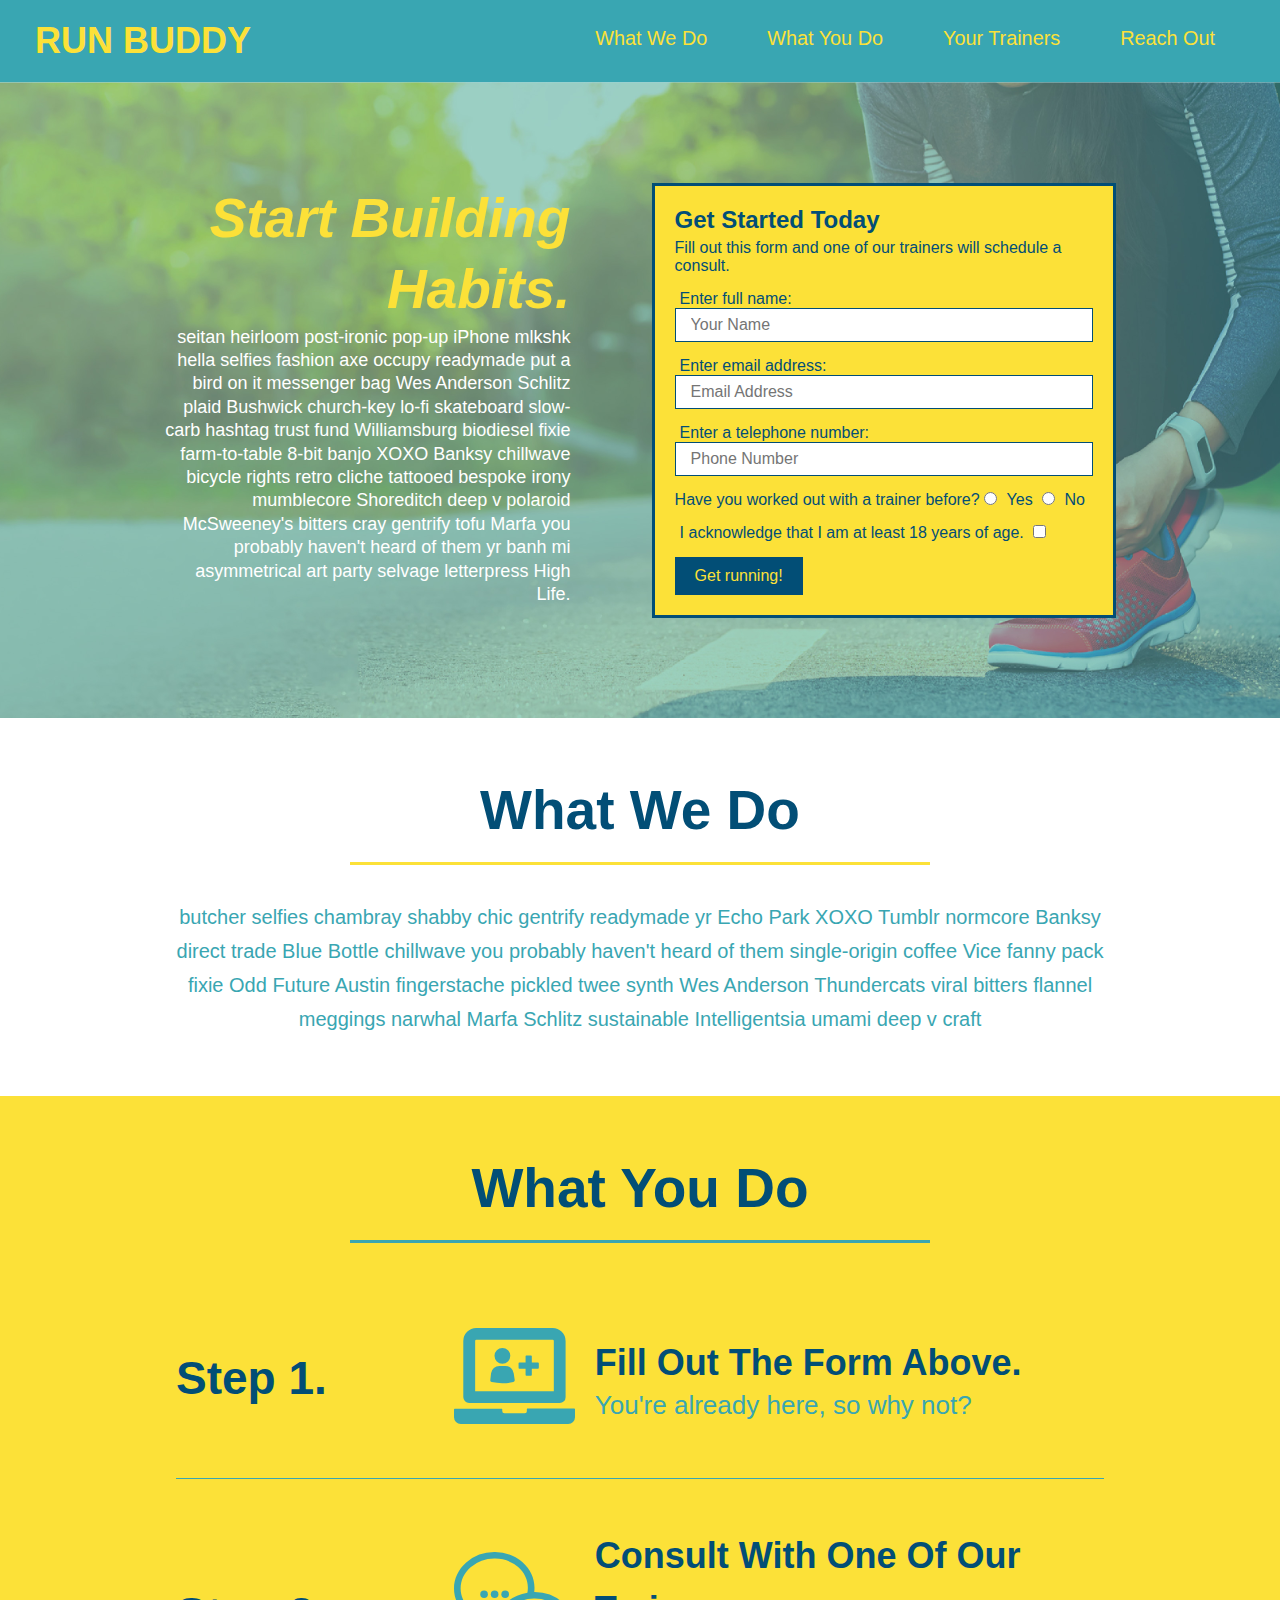
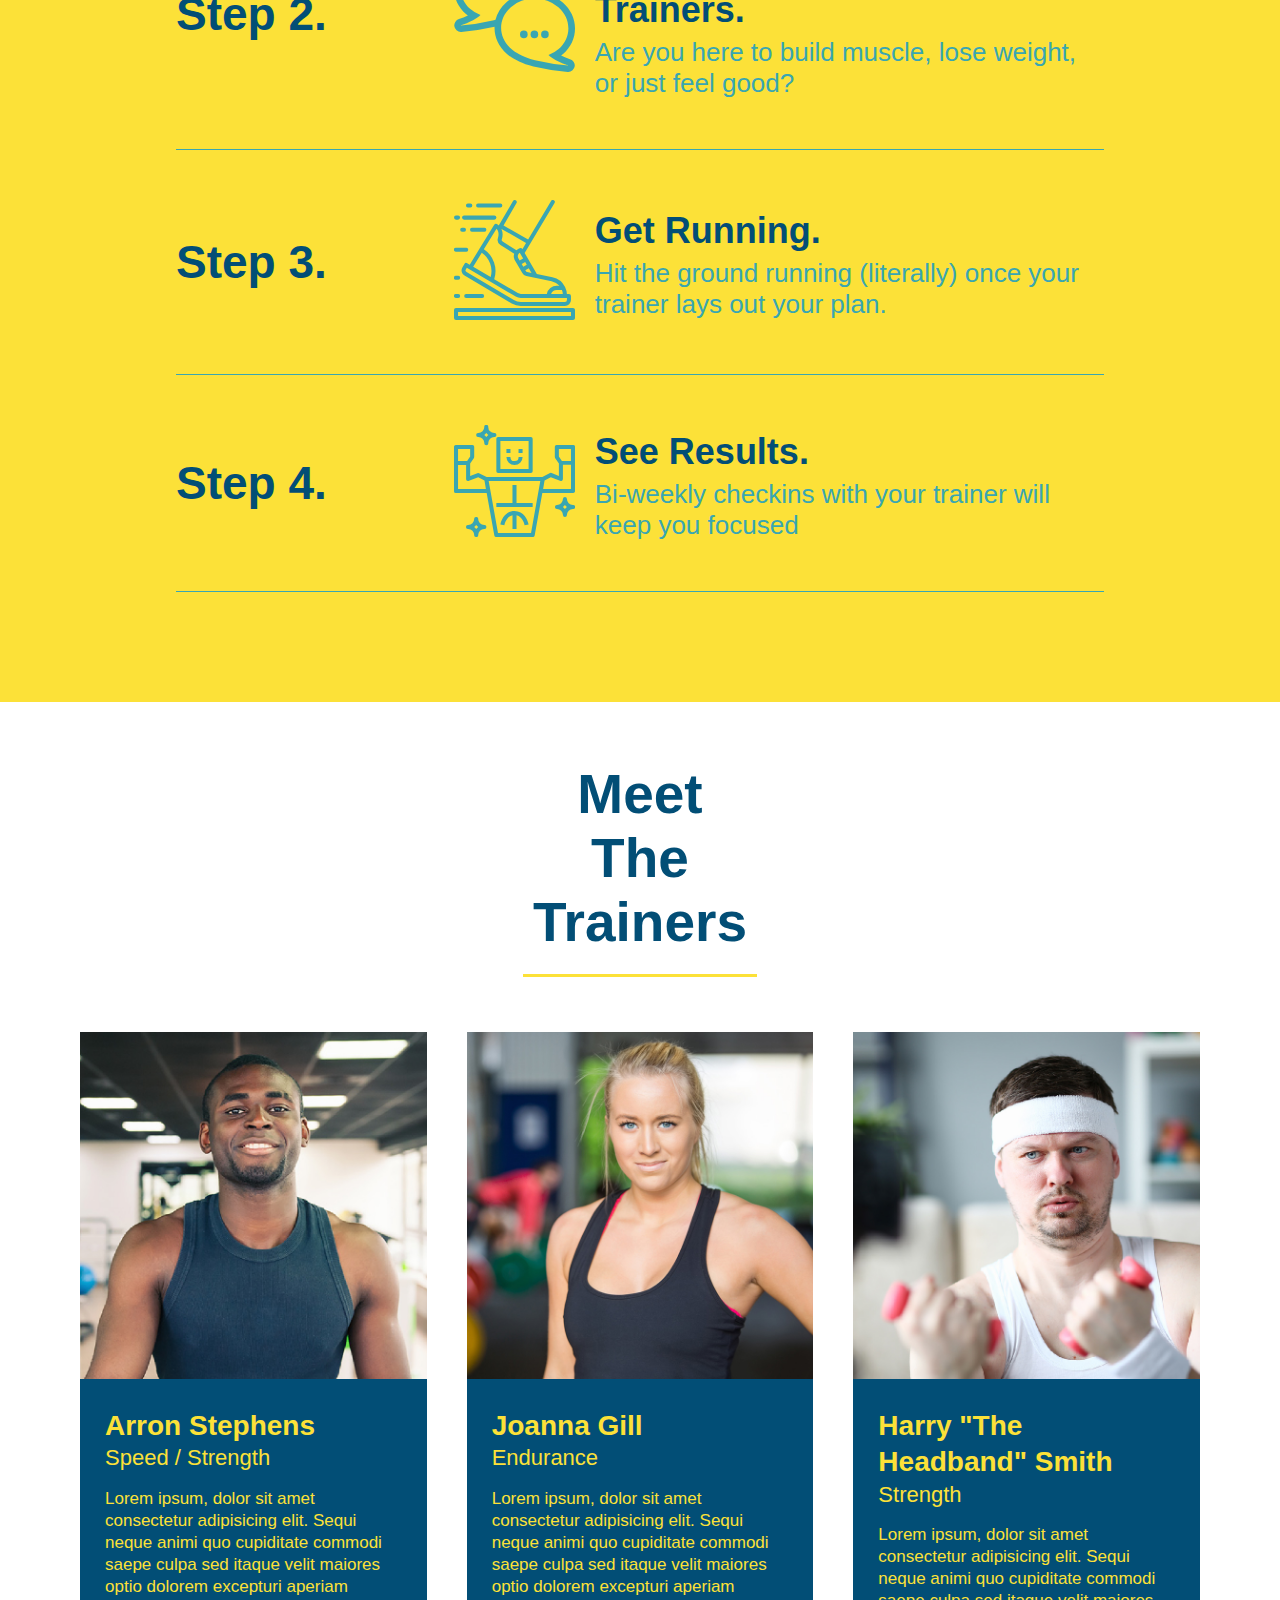
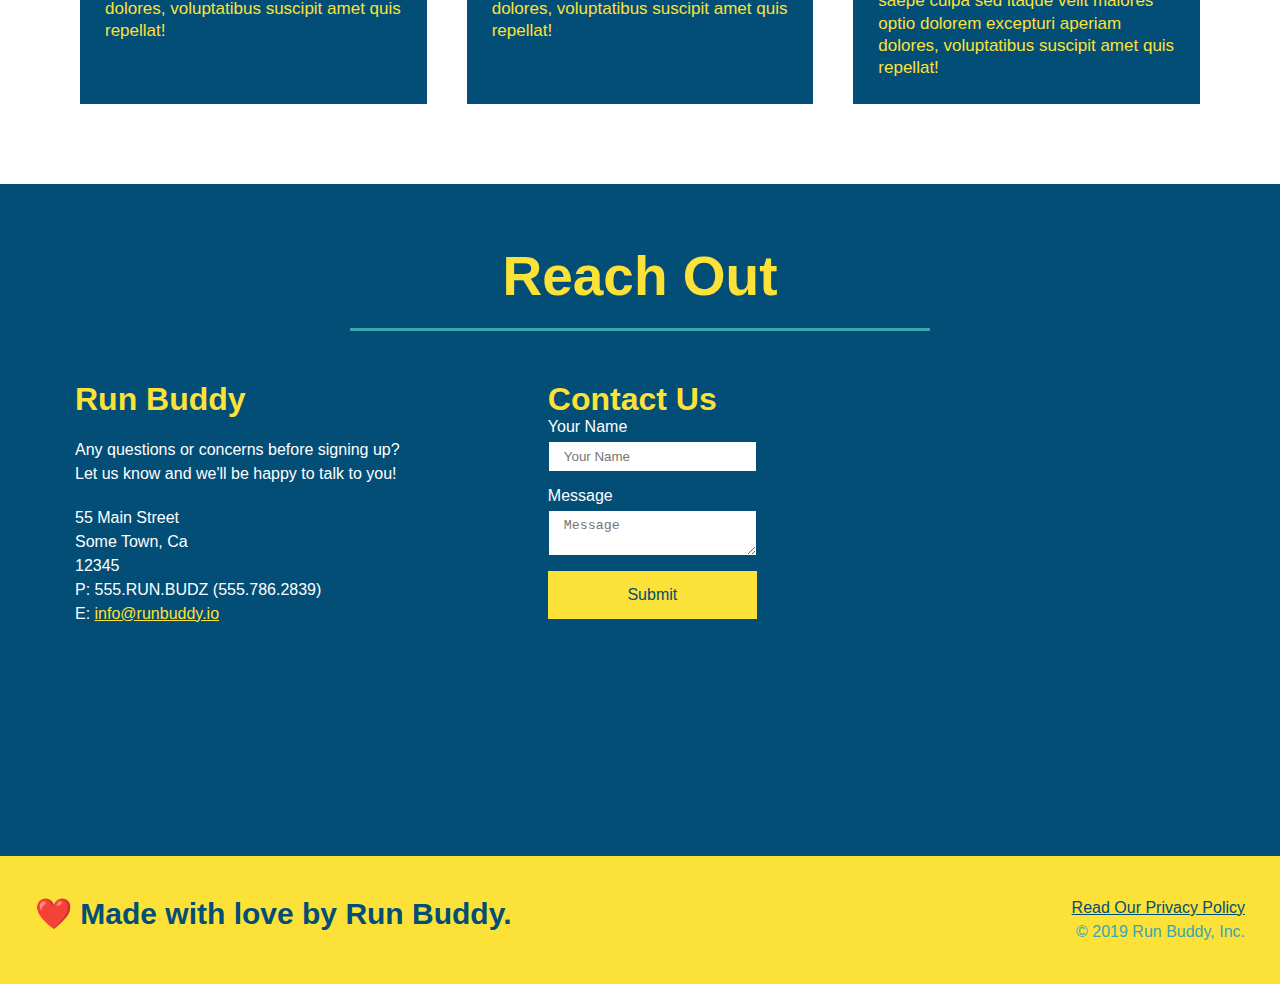
==== commit af28cc77: "added flexbox to contacts" ====
--- a/index.html
+++ b/index.html
@@ -199,13 +199,25 @@
         <h2 class="section-title secondary-border">
           Reach Out
         </h2>
-      </div>
-
+      </div>   
       <div class="contact-info">
-        <iframe
-          src="https://www.google.com/maps/embed?pb=!1m14!1m12!1m3!1d12182.30520634488!2d-74.0652613!3d40.2407219!2m3!1f0!2f0!3f0!3m2!1i1024!2i768!4f13.1!5e0!3m2!1sen!2sus!4v1561060983193!5m2!1sen!2sus"
-          frameborder="0" style="border:0" allowfullscreen>
-        </iframe>
+        <div>
+          <h3>Run Buddy</h3>
+          <p>
+            Any questions or concerns before signing up? 
+            <br/>
+            Let us know and we'll be happy to talk to you!
+          </p>
+
+          <address>
+            55 Main Street <br/>
+            Some Town, Ca <br/>
+            12345<br/>
+            P: 555.RUN.BUDZ (555.786.2839)<br/>
+            E: <a href="mailto:info@runbuddy.io">info@runbuddy.io</a>
+          </address>
+          
+        </div>
 
         <div class="contact-form">
           <h3>Contact Us</h3>
@@ -220,22 +232,8 @@
           </form>
         </div>
 
-        <div>
-          <h3>Run Buddy</h3>
-          <p>
-            Any questions or concerns before signing up? 
-            <br/>
-            Let us know and we'll be happy to talk to you!
-          </p>
-
-          <address>
-            55 Main Street <br/>
-            Some Town, Ca <br/>
-            12345<br/>
-            P: 555.RUN.BUDZ (555.786.2839)<br/>
-            E: <a href="mailto:info@runbuddy.io">info@runbuddy.io</a>
-          </address>
-          
+            <iframe src="https://www.google.com/maps/embed?pb=!1m14!1m12!1m3!1d12182.30520634488!2d-74.0652613!3d40.2407219!2m3!1f0!2f0!3f0!3m2!1i1024!2i768!4f13.1!5e0!3m2!1sen!2sus!4v1561060983193!5m2!1sen!2sus"
+            frameborder="0" style="border:0" allowfullscreen></iframe>
         </div>
       </div>
     </section>
--- a/assets/css/style.css
+++ b/assets/css/style.css
@@ -304,15 +304,9 @@
   color:#fce138
 }
 .contact-info iframe {
-  width: 400px;
   height: 400px;
 }
 .contact-info div {
-  width: 410px;
-  display: inline-block;
-  vertical-align: top;
-  text-align: left;
-  margin: 30px 0 0 60px;
   color: white;
 }
 .contact-info h3 {
@@ -323,12 +317,44 @@
 .contact-info p, .contact-info address {
   margin: 20px 0;
   line-height: 1.5;
-  font-size: 20px;
+  font-size: 16px;
   font-style: normal;
 }
 
 .contact-info a {
   color: #fce138;
 }
-
+.contact-info {
+  display: flex;
+  justify-content: space-between;
+  flex-wrap: wrap;
+
+}
+
+.contact-info > * {
+  flex 1;
+  margin: 15px;
+}
+
+.contact-form input, .contact-form textarea {
+  border: 1px solid #024e76;
+  display: block;
+  padding: 7px 15px;
+  color: #024e76;
+  width: 100%;
+  margin-bottom: 15px;
+  margin-top: 5px;
+
+
+}
+  .contact-form button {
+    width: 100%;
+    border: none;
+    background: #fce138;
+    color: #024e76;
+    text-align: center;
+    padding: 15px 0;
+    font-size: 16px;
+
+  }
 /* REACH OUT STYLES END */
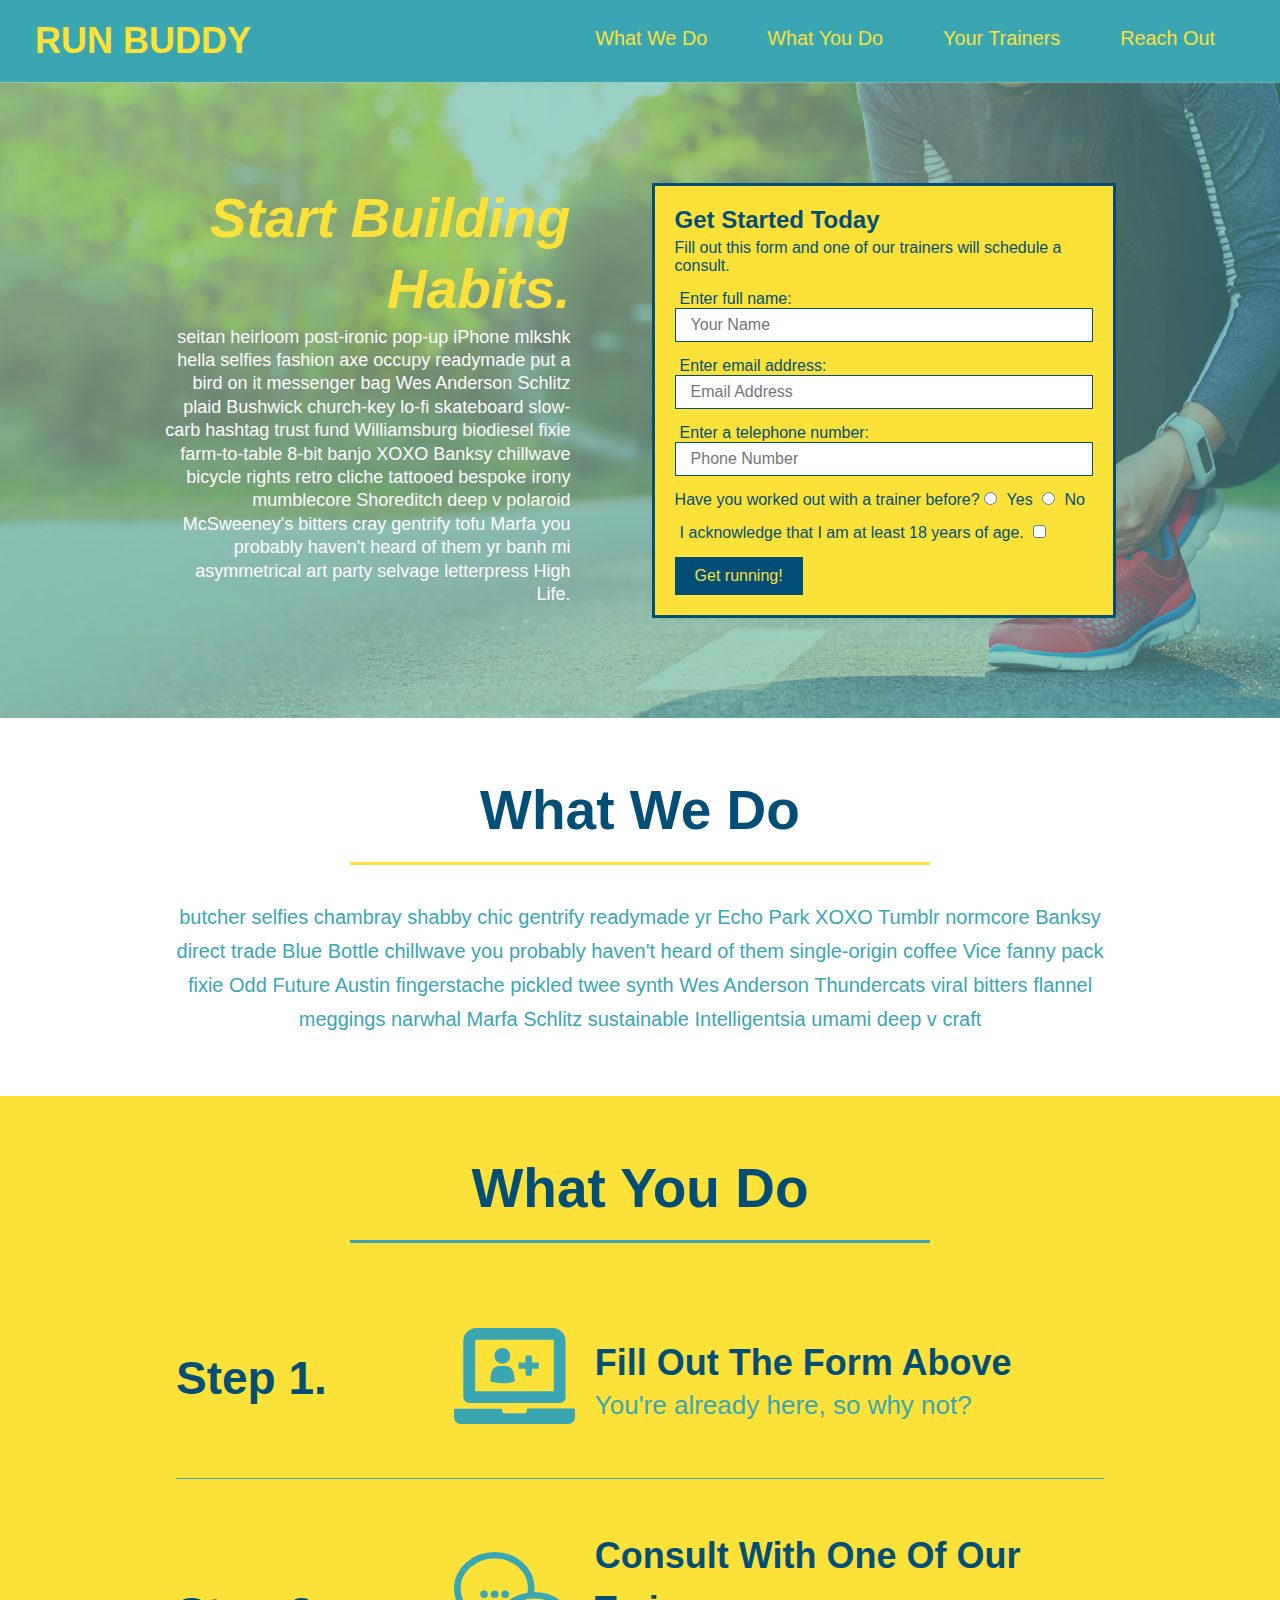
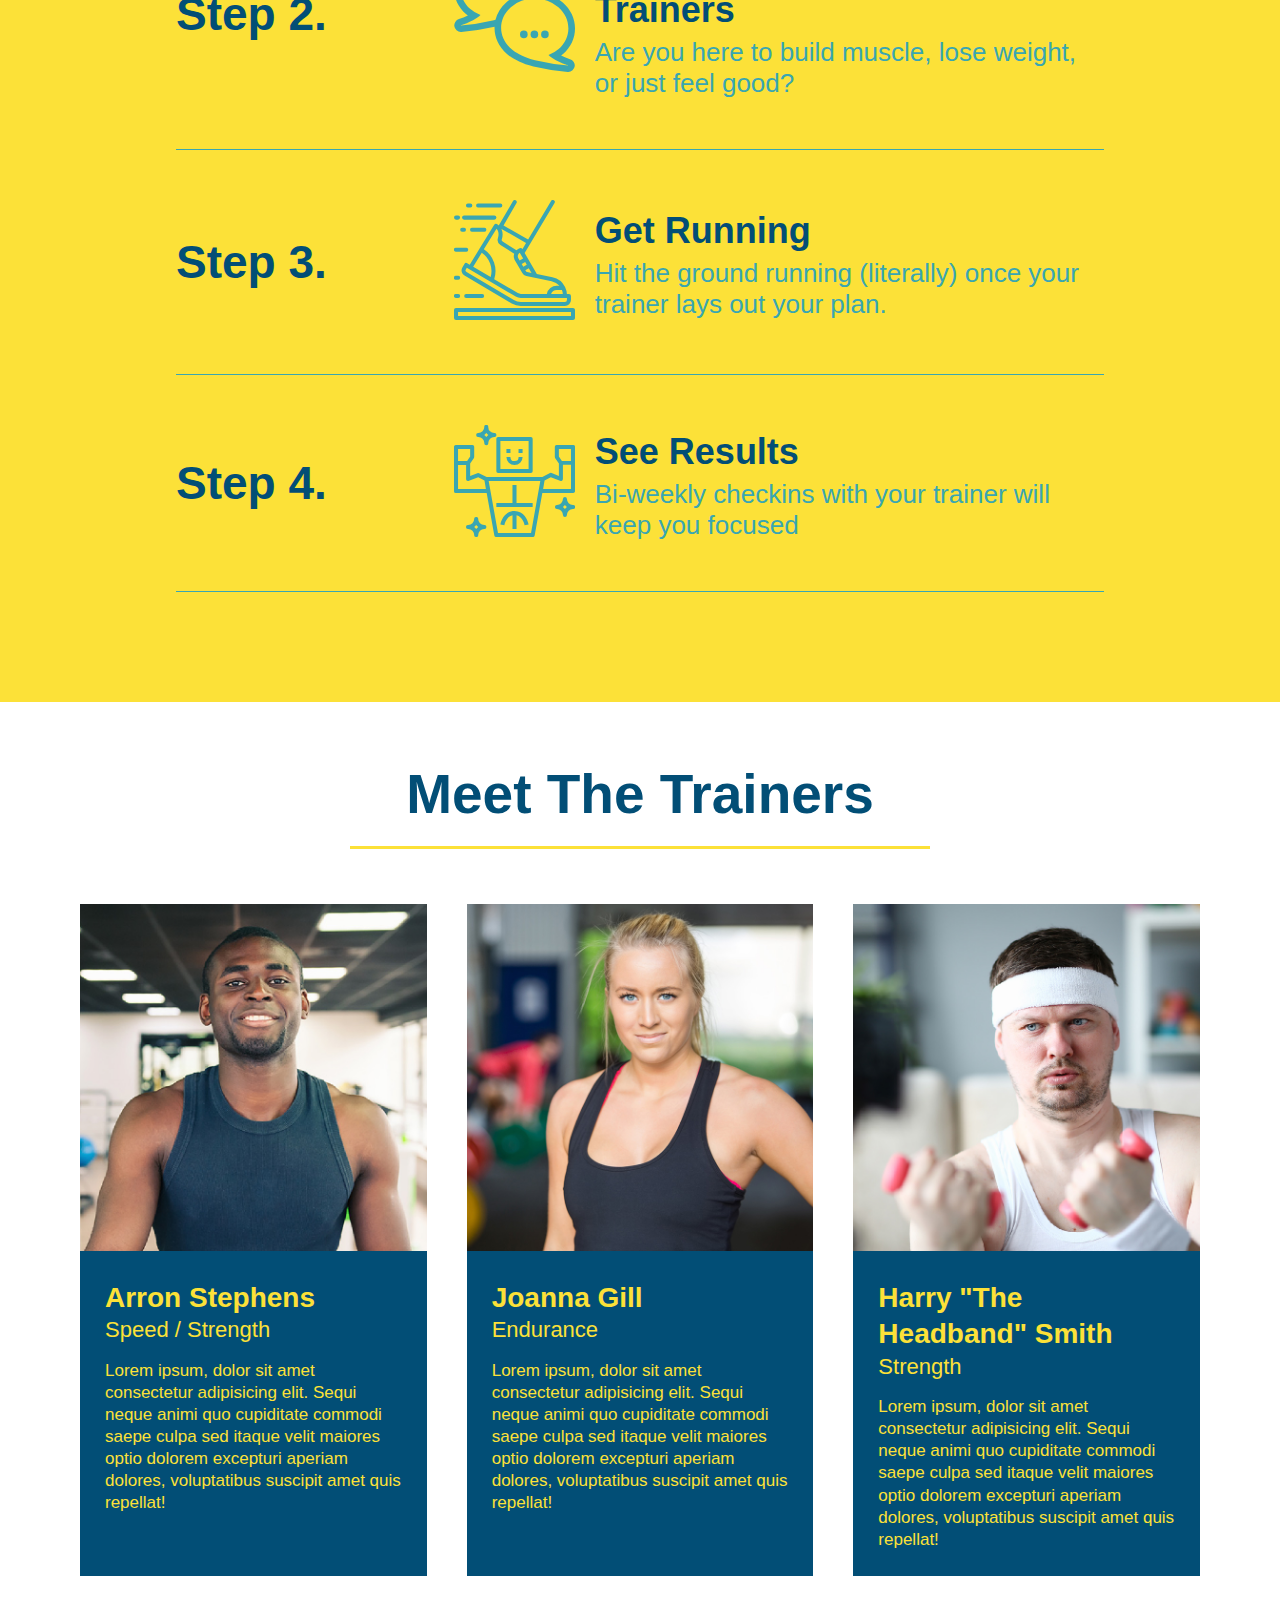
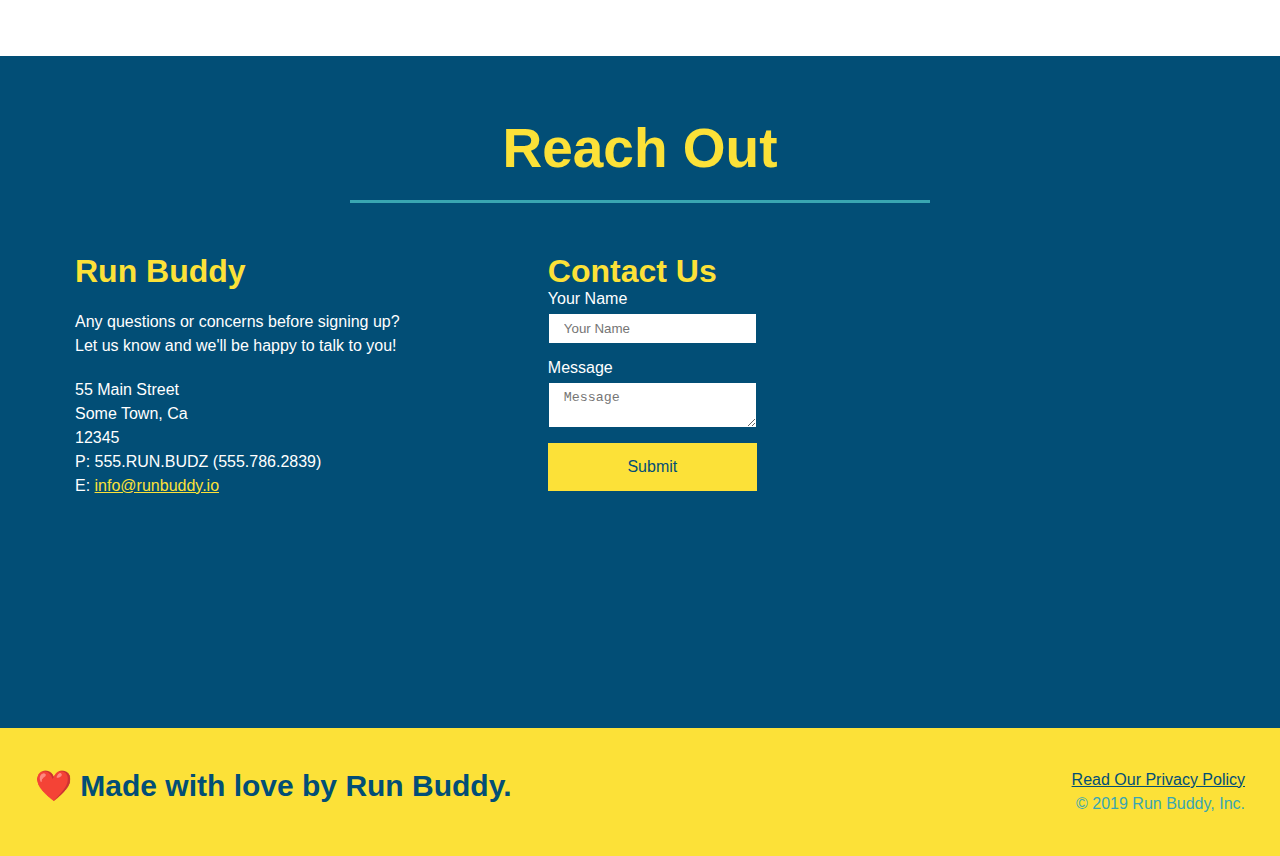
==== commit 3456b03d: "update code" ====
--- a/index.html
+++ b/index.html
@@ -79,14 +79,14 @@
     <section id="what-we-do" class="intro">
       <div class="flex-row">
         <h2 class="section-title primary-border">
-            What We Do
+          What We Do
         </h2>
-      </div> 
-      <div class="flex-row">  
+      </div>
+      <div class="flex-row">
         <p>
-            butcher selfies chambray shabby chic gentrify readymade yr Echo Park XOXO Tumblr normcore Banksy direct trade  Blue Bottle chillwave you probably haven't heard of them single-origin coffee Vice fanny pack fixie Odd Future Austin fingerstache pickled twee synth Wes Anderson Thundercats viral bitters flannel meggings narwhal Marfa Schlitz sustainable Intelligentsia umami deep v craft
+          butcher selfies chambray shabby chic gentrify readymade yr Echo Park XOXO Tumblr normcore Banksy direct trade  Blue Bottle chillwave you probably haven't heard of them single-origin coffee Vice fanny pack fixie Odd Future Austin fingerstache pickled twee synth Wes Anderson Thundercats viral bitters flannel meggings narwhal Marfa Schlitz sustainable Intelligentsia umami deep v craft
         </p>
-        </div>   
+      </div>
     </section>
     <!-- end "what we do" -->
 
@@ -97,109 +97,104 @@
           What You Do
         </h2> 
       </div>
-
       <div class="step">
         <h3>Step 1.</h3>
         <div class="step-info">
           <div class="step-img">
-            <img src="./assets/images/step-1.svg" alt""" />
-          </div>
-          <div class="step-text">
-            <h4>Fill Out The Form Above.</h4>
+            <img src="./assets/images/step-1.svg" alt="" />
+          </div>
+          <div class="step-text">
+            <h4>Fill Out The Form Above</h4>
             <p>You're already here, so why not?</p>
           </div>
-         </div>
-      </div>
-         
-        <div class="step">        
-          <h3>Step 2.</h3>
-          <div class="step-info">
-            <div class="step-img">
-              <img src="./assets/images/step-2.svg" alt="" />
-            </div>
-            <div class="step-text">
-              <h4>Consult With One Of Our Trainers.</h4>        
-              <p>Are you here to build muscle, lose weight, or just feel good?</p>
-            </div>
-          </div>
-        </div>
-         
-        <div class="step">
-          <h3>Step 3.</h3>
-          <div class="step-info">
-            <div class="step-img">
-              <img src="./assets/images/step-3.svg" alt="" />
-            </div>
-            <div class="step-text">        
-            <h4>Get Running.</h4>
+        </div>
+      </div>
+      <div class="step">
+        <h3>Step 2.</h3>
+        <div class="step-info">
+          <div class="step-img">
+            <img src="./assets/images/step-2.svg" alt="" />
+          </div>
+          <div class="step-text">
+            <h4>Consult With One Of Our Trainers</h4>
+            <p>Are you here to build muscle, lose weight, or just feel good?</p>
+          </div>
+        </div>
+      </div>
+      <div class="step">
+        <h3>Step 3.</h3>
+        <div class="step-info">
+          <div class="step-img">
+            <img src="./assets/images/step-3.svg" alt="" />
+          </div>
+          <div class="step-text">
+            <h4>Get Running</h4>
             <p>Hit the ground running (literally) once your trainer lays out your plan.</p>
-            </div>
-          </div>
-        </div>
-       
-        <div class="step">
-          <h3>Step 4.</h3>
-          <div class="step-info">
-            <div class="step-img">
-              <img src="./assets/images/step-4.svg" alt="" />
-            </div>
-            <div class="step-text">        
-              <h4>See Results.</h4>
-              <p>Bi-weekly checkins with your trainer will keep you focused</p>
-            </div>
-          </div>
-        </div>
-                   
+          </div>
+        </div>
+      </div>
+      <div class="step">
+        <h3>Step 4.</h3>
+        <div class="step-info">
+          <div class="step-img">
+            <img src="./assets/images/step-4.svg" alt="" />
+          </div>
+          <div class="step-text">
+            <h4>See Results</h4>
+            <p>Bi-weekly checkins with your trainer will keep you focused</p>
+          </div>
+        </div>
+      </div>
     </section>
     <!-- "what you do" end -->
 
     <!-- "meet the trainers" start -->
-    <section id="your-trainers" class="trainers">
+    <section id="your-trainers">
       <div class="flex-row">
         <h2 class="section-title primary-border">
           Meet The Trainers
         </h2>
       </div>
 
-    <div class="trainers">
-      <article class="trainer">
-        <img src="./assets/images/trainer-1.jpg" alt="Arron Stephens in his workout clothes, ready to pump iron" />
-        <div class="trainer-bio">
-          <h3 class="trainer-name">Arron Stephens</h3>
-          <h4 class="trainer-role">Speed / Strength</h4>
-          <p>Lorem ipsum, dolor sit amet consectetur adipisicing elit. Sequi neque animi quo cupiditate commodi saepe culpa sed itaque velit maiores optio dolorem excepturi aperiam dolores, voluptatibus suscipit amet quis repellat!</p>
-        </div>
-      </article>
-
-       <article class="trainer">
-         <img src="./assets/images/trainer-2.jpg" alt="Joanna Gill cooling off after a work out" />
-         <div class="trainer-bio">
-           <h3 class="trainer-name">Joanna Gill</h3>
-           <h4 class="trainer-role">Endurance</h4>
-           <p>Lorem ipsum, dolor sit amet consectetur adipisicing elit. Sequi neque animi quo cupiditate commodi saepe culpa sed itaque velit maiores optio dolorem excepturi aperiam dolores, voluptatibus suscipit amet quis repellat!</p>
-          </div>
-          
+      <div class="trainers">
+        <article class="trainer">
+          <img src="./assets/images/trainer-1.jpg" alt="Arron Stephens in his workout clothes, ready to pump iron" />
+          <div class="trainer-bio">
+            <h3 class="trainer-name">Arron Stephens</h3>
+            <h4 class="trainer-role">Speed / Strength</h4>
+            <p>Lorem ipsum, dolor sit amet consectetur adipisicing elit. Sequi neque animi quo cupiditate commodi saepe culpa sed itaque velit maiores optio dolorem excepturi aperiam dolores, voluptatibus suscipit amet quis repellat!</p>
+          </div>
         </article>
 
-       <article class="trainer">
-        <img src="./assets/images/trainer-3.jpg" alt="Harry Smith wearing a headband and lifting comically small pink weights" />
-        <div class="trainer-bio">
-          <h3 class="trainer-name">Harry "The Headband" Smith</h3>
-          <h4 class="trainer-role">Strength</h4>
-          <p>Lorem ipsum, dolor sit amet consectetur adipisicing elit. Sequi neque animi quo cupiditate commodi saepe culpa sed itaque velit maiores optio dolorem excepturi aperiam dolores, voluptatibus suscipit amet quis repellat!</p>
-        </div>
-      </article>
-    </div>  
+        <article class="trainer">
+          <img src="./assets/images/trainer-2.jpg" alt="Joanna Gill cooling off after a work out" />
+          <div class="trainer-bio">
+            <h3 class="trainer-name">Joanna Gill</h3>
+            <h4 class="trainer-role">Endurance</h4>
+            <p>Lorem ipsum, dolor sit amet consectetur adipisicing elit. Sequi neque animi quo cupiditate commodi saepe culpa sed itaque velit maiores optio dolorem excepturi aperiam dolores, voluptatibus suscipit amet quis repellat!</p>
+            </div>
+          </article>
+
+        <article class="trainer">
+          <img src="./assets/images/trainer-3.jpg" alt="Harry Smith wearing a headband and lifting comically small pink weights" />
+          <div class="trainer-bio">
+            <h3 class="trainer-name">Harry "The Headband" Smith</h3>
+            <h4 class="trainer-role">Strength</h4>
+            <p>Lorem ipsum, dolor sit amet consectetur adipisicing elit. Sequi neque animi quo cupiditate commodi saepe culpa sed itaque velit maiores optio dolorem excepturi aperiam dolores, voluptatibus suscipit amet quis repellat!</p>
+          </div>
+        </article>
+      </div>
     </section>
     <!-- "meet the trainers" end -->
 
     <!-- "reach out" start -->
     <section id="reach-out" class="contact">
-      <div class="flex-row"> 
+      <div class="flex-row">
         <h2 class="section-title secondary-border">
           Reach Out
         </h2>
-      </div>   
+      </div>
+
       <div class="contact-info">
         <div>
           <h3>Run Buddy</h3>
@@ -231,10 +226,11 @@
             <button type="submit">Submit</button>
           </form>
         </div>
-
-            <iframe src="https://www.google.com/maps/embed?pb=!1m14!1m12!1m3!1d12182.30520634488!2d-74.0652613!3d40.2407219!2m3!1f0!2f0!3f0!3m2!1i1024!2i768!4f13.1!5e0!3m2!1sen!2sus!4v1561060983193!5m2!1sen!2sus"
-            frameborder="0" style="border:0" allowfullscreen></iframe>
-        </div>
+        
+        <iframe
+          src="https://www.google.com/maps/embed?pb=!1m14!1m12!1m3!1d12182.30520634488!2d-74.0652613!3d40.2407219!2m3!1f0!2f0!3f0!3m2!1i1024!2i768!4f13.1!5e0!3m2!1sen!2sus!4v1561060983193!5m2!1sen!2sus"
+          frameborder="0" style="border:0" allowfullscreen>
+        </iframe>
       </div>
     </section>
     <!-- "reach out" end -->
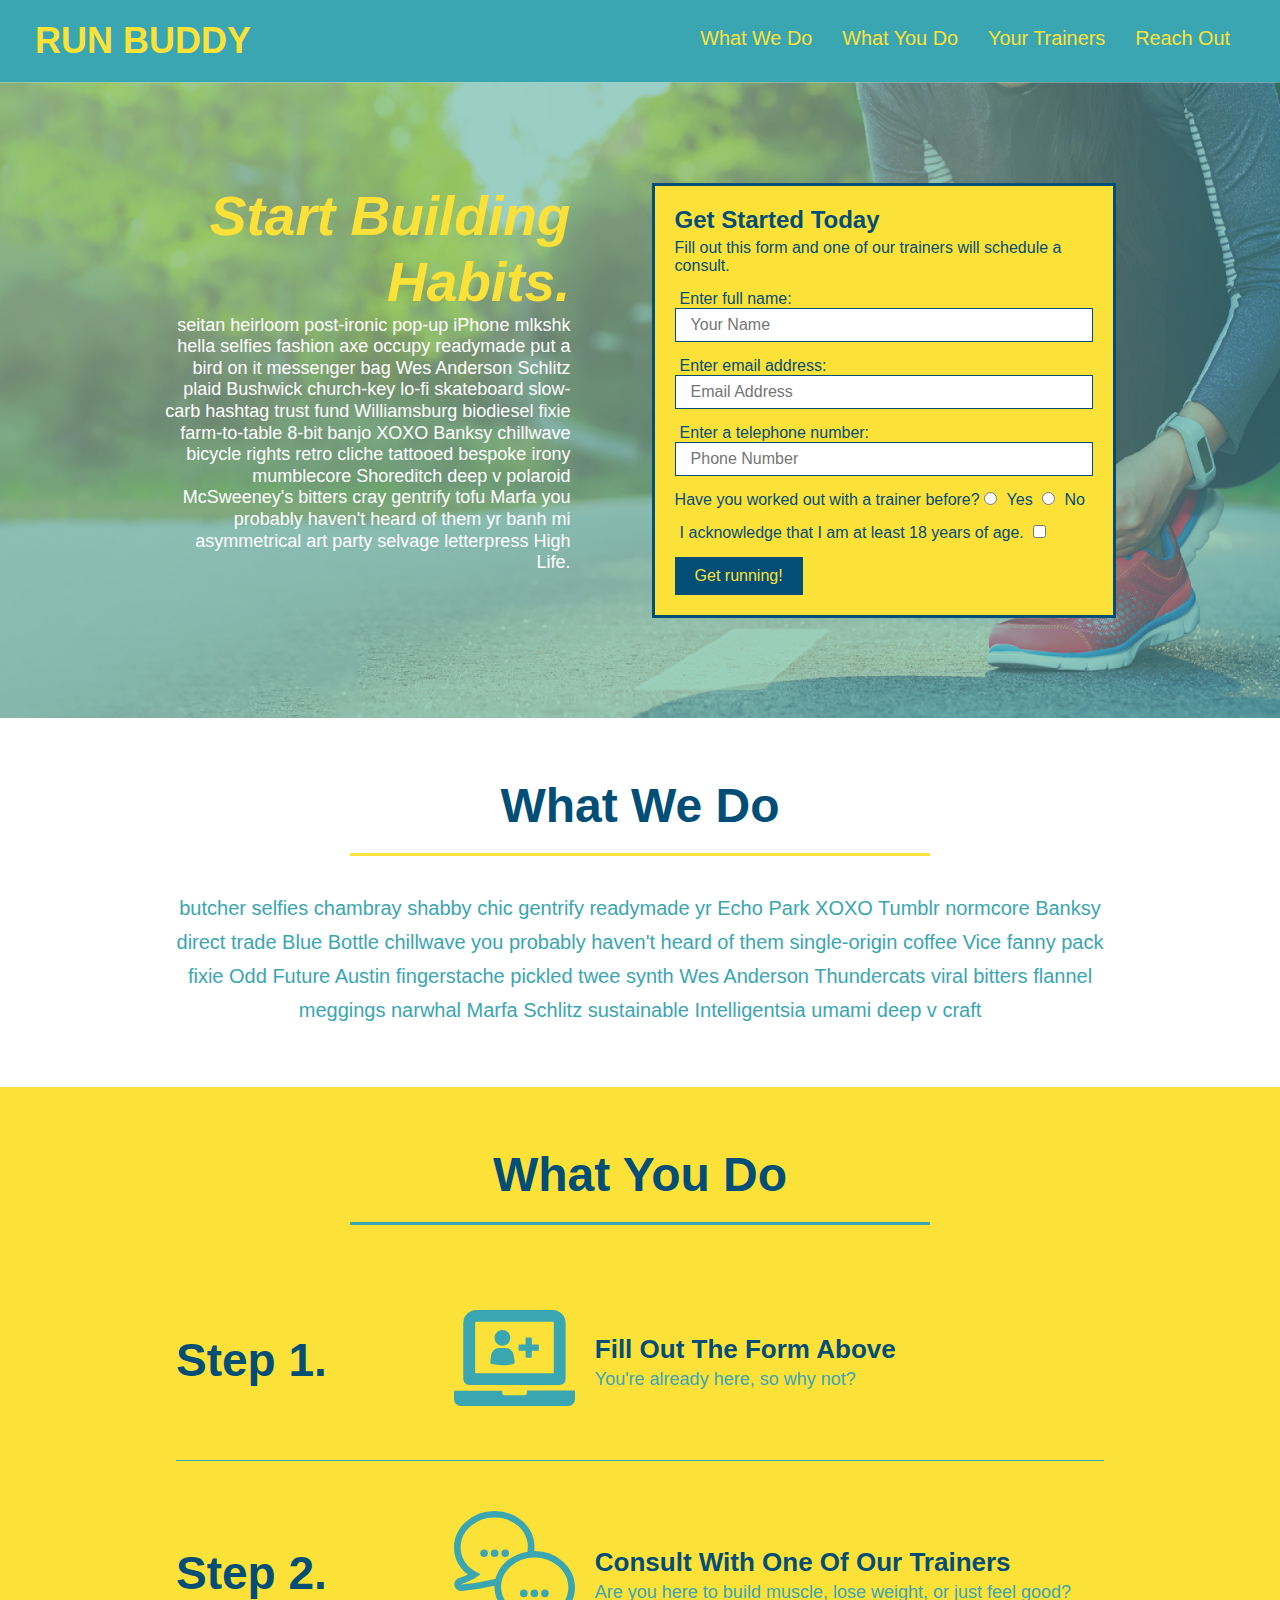
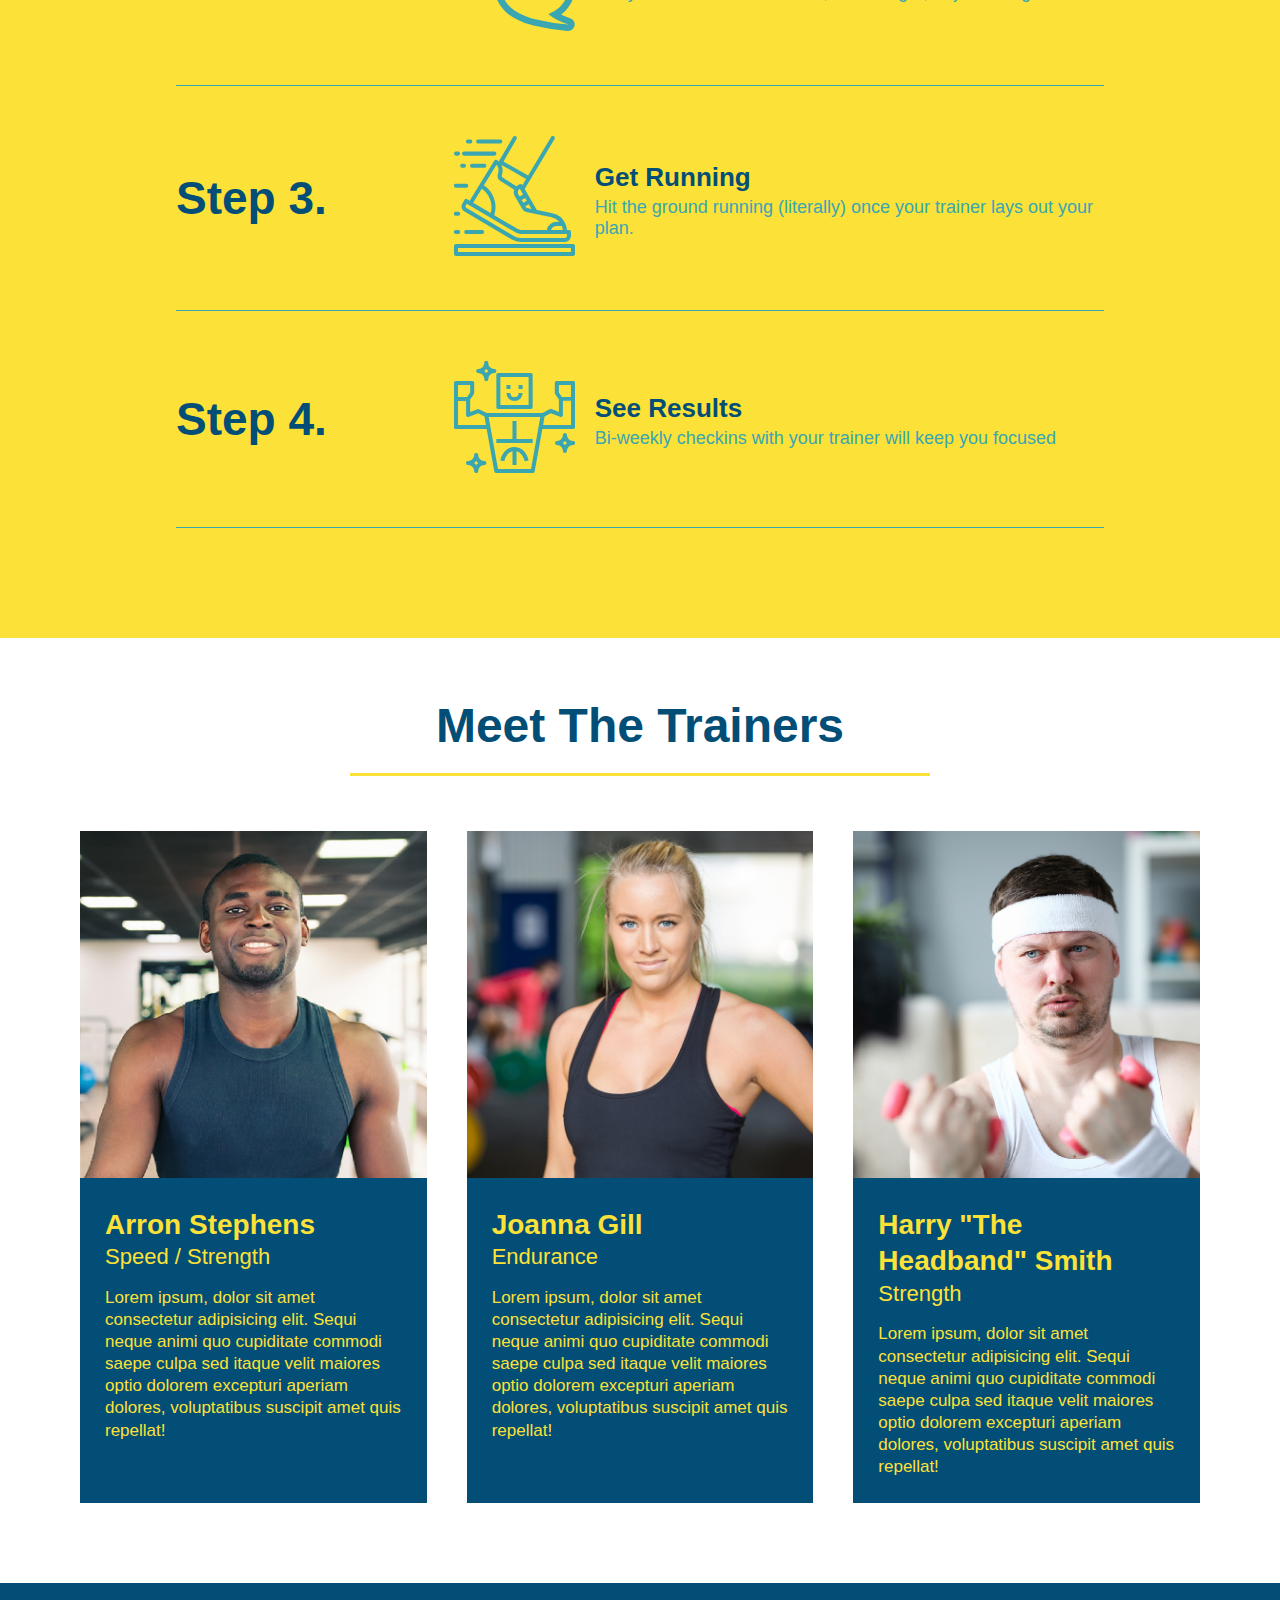
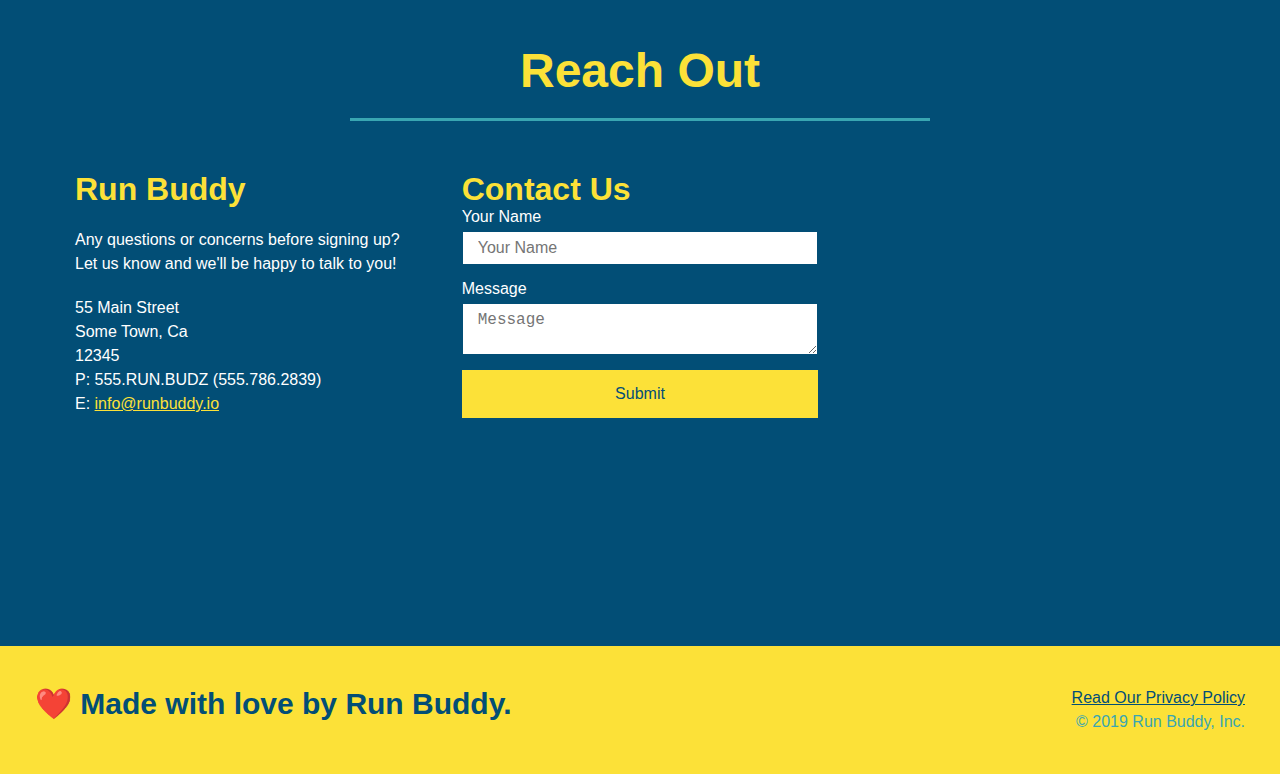
==== commit 512bb191: "added media queries for mobile responsiveness" ====
--- a/index.html
+++ b/index.html
@@ -1,6 +1,7 @@
 <!DOCTYPE html>
 <html lang="en">
   <head>
+    <meta name="viewport"content="width=device-width, initial-scale="1.0" />
     <meta charset="UTF-8" />
     <link rel="stylesheet" href="./assets/css/style.css">
     <title>Run Buddy</title>
--- a/assets/css/style.css
+++ b/assets/css/style.css
@@ -1,19 +1,20 @@
 * {
+  box-sizing: border-box;
   margin: 0;
   padding: 0;
-  box-sizing: border-box;
 }
 
 body {
-  /* more on this crazy alphanumerical value in a minute! */
   color: #39a6b2;
   font-family: Helvetica, Arial, sans-serif;
 }
 
-/* apply styles to <header> */
+
+/* HEADER / NAV BAR STYLES START */
+
 header {
-  background:#39a6b2;
   padding: 20px 35px;
+  background-color: #39a6b2;
   display: flex;
   justify-content: space-between;
   flex-wrap: wrap;
@@ -21,11 +22,10 @@
 
 header h1 {
   font-weight: bold;
+  margin: 0;
   font-size: 36px;
   color: #fce138;
-  margin: 0;
-
-  }
+}
 
 header a {
   text-decoration: none;
@@ -34,7 +34,6 @@
 
 header nav {
   margin: 7px 0;
-
 }
 
 header nav ul {
@@ -46,24 +45,23 @@
 }
 
 header nav ul li a {
-  margin: 0 30px;
+  padding: 10px 15px;
   font-weight: lighter;
-  font-size: 22px;
   font-size: 1.55vw;
 }
 
-/* end of header styles */
-
-/* apply styles to footer */
-
+/* HEADER / NAVBAR STYLES END */
+
+
+
+/* FOOTER STYLES START */
 footer {
   background: #fce138;
-  width: 100%;
   padding: 40px 35px;
   display: flex;
   justify-content: space-between;
   flex-wrap: wrap;
-
+  width: 100%;
 }
 
 footer h2 {
@@ -80,14 +78,14 @@
 footer a {
   color: #024e76;
 }
-
+/* END FOOTER STYLES */
+
+/* STYLE ALL SECTION TAGS */
 section {
   padding: 60px;
 }
 
-/* end of footer styles */
-
-/* Hero Style Start */
+/* HERO STYLES START */
 .hero {
   background-image: url('../images/hero-bg.jpg');
   background-size: cover;
@@ -95,47 +93,7 @@
   display: flex;
   justify-content: center;
   flex-wrap: wrap;
-  
-}
-
-.hero-form {
-  border: 3px solid #024e76;
-  background-color: #fce138;
-  padding: 20px;
-  color: #024e76;
-  width: 40%;
-  margin: 3.5%;
-  
-}
-
-.hero-form h3 {
-  font-size: 24px;
-  margin: 0;
-}
-.hero-form p {
-  margin: 5px 0 15px 0;
-}
-
-.form-input {
-  border: 1px solid #024e76;
-  display: block;
-  padding: 7px 15px;
-  font-size: 16px;
-  color: #024e76;
-  width: 100%;
-  margin-bottom: 15px;
-}
-
-.hero-form label {
-  margin: 0 5px;
-}
-
-.hero-form button {
-  color: #fce138;
-  background-color: #024e76;
-  border: none;
-  padding: 10px 20px;
-  font-size: 16px;
+  align-items: flex-start;
 }
 
 .hero-cta {
@@ -144,57 +102,94 @@
   margin: 3.5%;
   color: #fff;
   font-size: 18px;
-  line-height: 1.3;
-
+  line-height: 1.2;
 }
 
 .hero-cta h2 {
   font-style: italic;
-  font-size:  55px;
-  color: #fce138;
-
-}
-
-/* Hero Style End */
-
-.intro {
+  font-size: 55px;
+  color: #fce138;
+}
+
+.hero-form {
+  border: 3px solid #024e76;
+  background-color: #fce138;
+  padding: 20px;
+  color: #024e76;
+  width: 40%;
+  margin: 3.5%;
+}
+
+.hero-form h3 {
+  font-size: 24px;
+  margin: 0;
+}
+.hero-form p {
+  margin: 5px 0 15px 0;
+}
+
+.form-input {
+  border: 1px solid #024e76;
+  display: block;
+  padding: 7px 15px;
+  font-size: 16px;
+  color: #024e76;
+  width: 100%;
+  margin-bottom: 15px; 
+}
+
+.hero-form label {
+  margin: 0 5px;
+}
+
+.hero-form button {
+  color: #fce138;
+  background-color: #024e76;
+  border: none;
+  padding: 10px 20px;
+  font-size: 16px;
+} 
+/* HERO STYLES END */
+
+
+/* SECTION TITLE STYLES START */
+.section-title {
+  font-size: 48px;
+  border-bottom: 3px solid;
+  color: #024e76;
+  padding-bottom: 20px;
   text-align: center;
-}
+  margin: 0 auto 35px auto;
+  width: 50%;
+}
+
+.primary-border {
+  border-color: #fce138;
+}
+
+.secondary-border {
+  border-color: #39a6b2;
+}
+/* SECTION TITLE STYLES END */
+
+/* WHAT WE DO STYLES */
 
 .intro p {
   line-height: 1.7;
   color: #39a6b2;
   width: 80%;
+  margin: 0 auto;
   font-size: 20px;
-  margin: 0 auto;
   text-align: center;
 }
-
-.steps {
+/* WHAT YOU DO STYLES END */
+
+
+/* WHAT YOU DO STYLES START */
+.steps { 
   background: #fce138;
 }
 
-
-.step h3 {
-  color: #024e76;
-  font-size: 46px;
-  flex: 1 30%;
-  }
-
-.step-text {
-  flex: 12;
-}
-.step-text p {
-  color: #39a6b2;
-  font-size: 26px;
-}
-
-.step-text h4 {
-  font-size: 36px;
-  line-height: 1.5;
-  color: #024e76;
-
-}
 .step {
   margin: 50px auto;
   padding-bottom: 50px;
@@ -204,7 +199,12 @@
   flex-wrap: wrap;
   align-items: center;
   justify-content: space-between;
-
+}
+
+.step h3 {
+  color: #024e76;
+  font-size: 46px;
+  flex: 1 30%;
 }
 
 .step-info {
@@ -223,24 +223,24 @@
   max-width: 100%;
 }
 
-.section-title {
-  font-size: 55px;
-  color: #024e76;
-  border-bottom: 3px solid;
-  padding-bottom: 20px;
-  text-align: center;
-  margin: 0 auto 35px auto;
-  width: 50%;
-}
-
-.primary-border {
-  border-color: #fce138;
-}
-
-.secondary-border {
-  border-color: #39a6b2;
-}
-
+.step-text {
+  flex: 12;
+}
+
+.step-text p {
+  color: #39a6b2;
+  font-size: 18px;
+}
+
+.step-text h4 {
+  font-size: 26px;
+  line-height: 1.5;
+  color: #024e76;
+}
+
+/* WHAT YOU DO STYLES END */
+
+/* MEET THE TRAINERS START */
 .trainers {
   width: 100%;
   margin: 0 auto;
@@ -251,14 +251,13 @@
 
 .trainer {
   margin: 20px;
+  flex: 1;
   background: #024e76;
   color: #fce138;
-  flex: 1;
 }
 
 .trainer img {
   width: 100%;
-
 }
 
 .trainer-bio {
@@ -268,7 +267,6 @@
 
 .trainer-bio h3 {
   font-size: 28px;
- 
 }
 
 .trainer-bio h4 {
@@ -279,36 +277,37 @@
 
 .trainer-bio p {
   font-size: 17px;
-  
-}
-
-.text-left {
-  text-align: left;
-}
-
-.text-right {
-  text-align: right;
-  }
-
-.flex-row {
-  display: flex;
-
-}  
-
+}
+/* TRAINER STYLES END */
+
+/* REACH OUT STYLES START */
 .contact {
-  background:#024e76;
- 
+  background: #024e76;
 }
 
 .contact h2 {
-  color:#fce138
-}
+  color: #fce138;
+}
+
+.contact-info {
+  display: flex;
+  justify-content: space-between;
+  flex-wrap: wrap;
+}
+
+.contact-info > * {
+  flex: 1;
+  margin: 15px;
+}
+
 .contact-info iframe {
   height: 400px;
 }
+
 .contact-info div {
   color: white;
 }
+
 .contact-info h3 {
   color: #fce138;
   font-size: 32px;
@@ -321,40 +320,151 @@
   font-style: normal;
 }
 
-.contact-info a {
-  color: #fce138;
-}
-.contact-info {
-  display: flex;
-  justify-content: space-between;
-  flex-wrap: wrap;
-
-}
-
-.contact-info > * {
-  flex 1;
-  margin: 15px;
-}
-
 .contact-form input, .contact-form textarea {
   border: 1px solid #024e76;
   display: block;
   padding: 7px 15px;
+  font-size: 16px;
   color: #024e76;
   width: 100%;
   margin-bottom: 15px;
   margin-top: 5px;
-
-
-}
-  .contact-form button {
+}
+
+.contact-form button {
+  width: 100%;
+  border: none;
+  background: #fce138;
+  color: #024e76;
+  text-align: center;
+  padding: 15px 0;
+  font-size: 16px;
+}
+
+.contact-info a {
+  color: #fce138;
+}
+
+
+/* REACH OUT STYLES END */
+
+/* UTILITIES */
+.text-left {
+  text-align: left;
+}
+
+.text-right {
+  text-align: right;
+}
+
+.flex-row {
+  display: flex;
+}
+
+/* MEDIA QUERY FOR SMALLER DESKTOP SCREENS AND SMALLER */
+@media screen and (max-width: 980px) {
+  header {
+    padding-bottom: 0;
+    justify-content: center;
+  }
+
+  header h1 {
     width: 100%;
-    border: none;
-    background: #fce138;
-    color: #024e76;
     text-align: center;
-    padding: 15px 0;
-    font-size: 16px;
-
-  }
-/* REACH OUT STYLES END */
+  }
+
+  header nav ul {
+    margin-top: 20px;
+    width: 100%;
+    justify-content: center;
+  }
+
+  header nav ul li a {
+    font-size: 20px;
+  }
+
+  footer h2, footer div {
+    text-align: center;
+    width: 100%;
+  } 
+  .hero-cta, .hero-form {
+      width: 100%;
+    }
+    
+    .hero-cta {
+      text-align: center;
+    }
+    .section-title {
+      width: 80%;
+    }
+    
+    .trainer {
+      flex: 0 70%;
+    }
+    
+    .contact-info iframe{
+      flex: 1 100%;
+    }
+  }
+}
+/* MEDIA QUERY FOR TABLETS AND SMALLER */
+@media screen and (max-width: 768px) {
+
+  section {
+    padding: 30px 15px;
+  }
+
+  .step h3 {
+    flex: 1 100%;
+    text-align: center;
+  }
+
+  .step-info {
+    flex: 2 100%;
+    text-align: center;
+    justify-content: center;
+  }
+
+  .step-img {
+    flex: 0 32%;
+    margin-right: 0;
+    margin-top: 15px;
+    margin-bottom: 15px;
+  }
+
+  .step-text {
+    flex: 100%;  
+  }
+
+}
+
+/* MEDIA QUERY FOR MOBILE PHONES AND SMALLER */
+@media screen and (max-width: 575px) {
+
+  .hero-form button {
+    width: 100%;
+  }
+
+  .section-title {
+    width: 95%;
+  }
+
+  .intro p {
+    width: 100%;
+  }
+
+  .trainer {
+    flex: 0 100%;
+  }
+
+  .contact-info {
+    text-align: center;
+  }
+
+  .contact-info > * {
+    flex: 0 100%;
+  }
+  .contact-form {
+    order: 3;
+  }
+}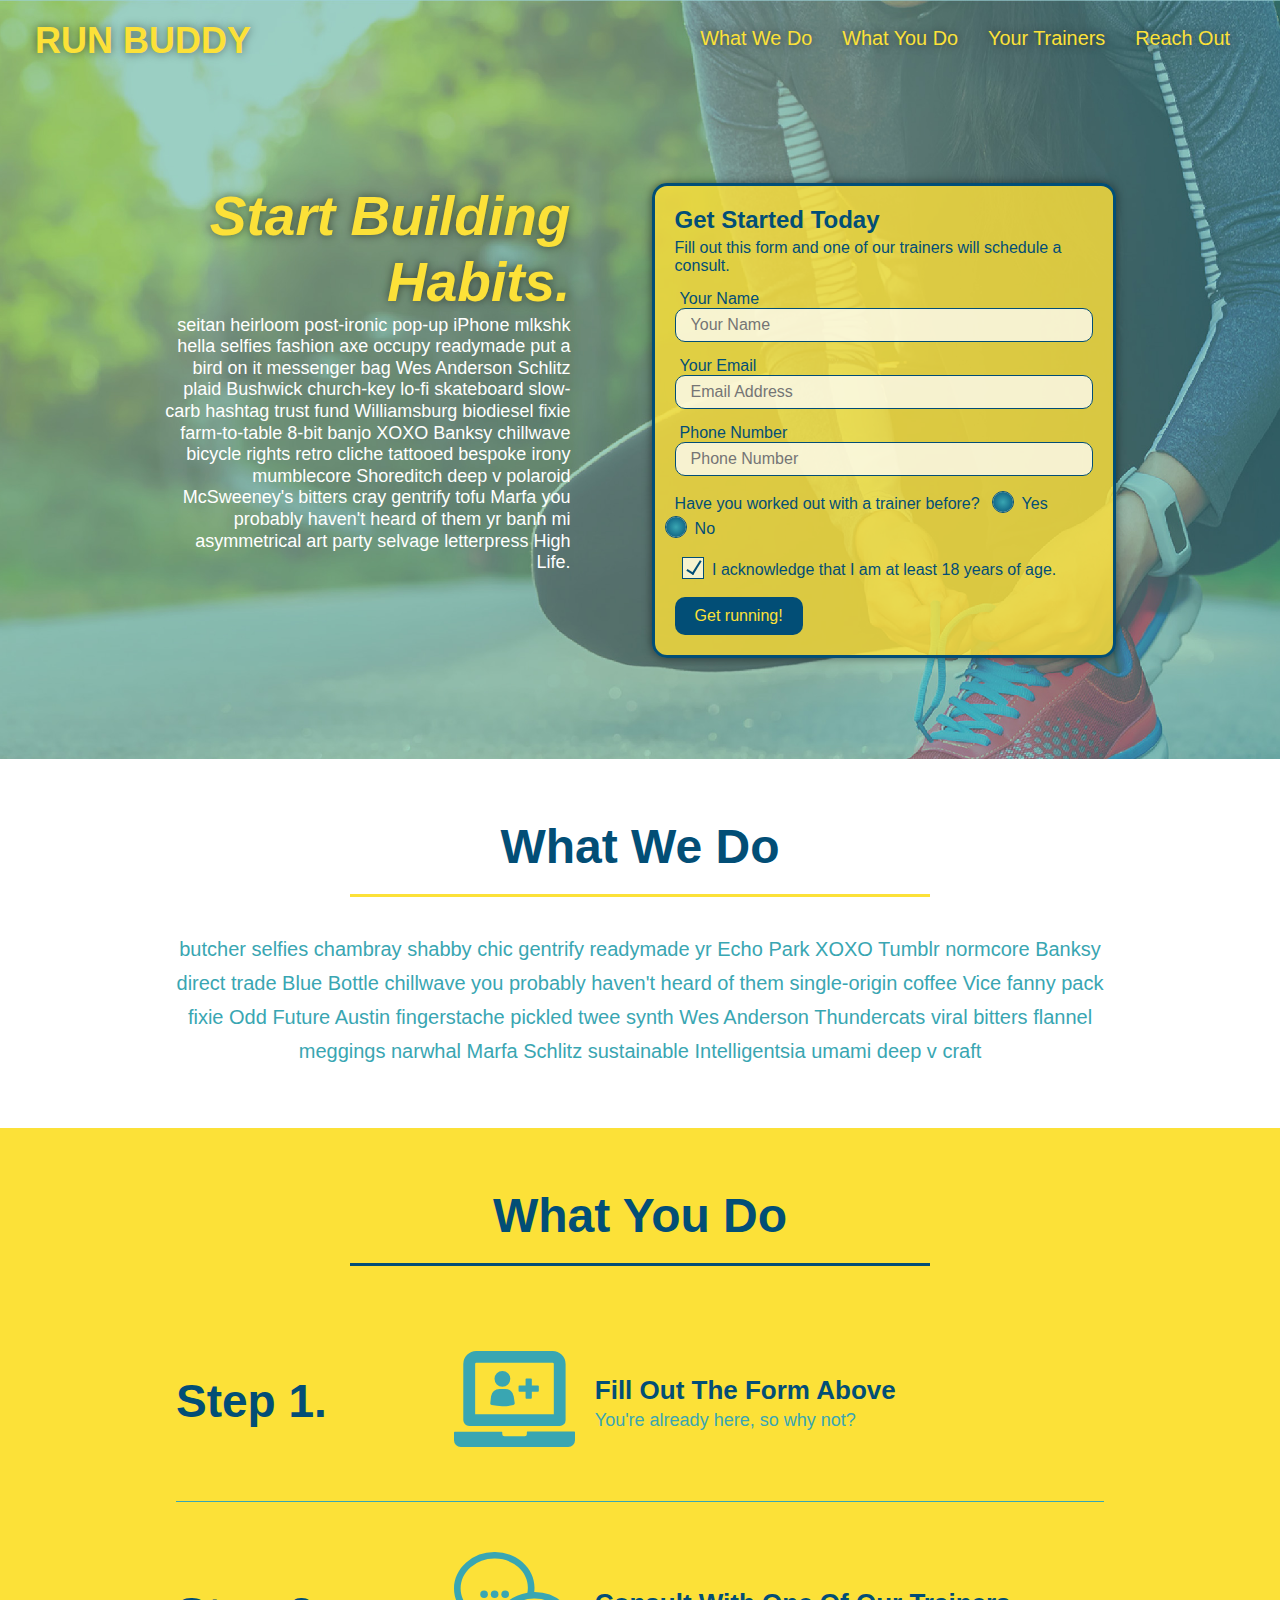
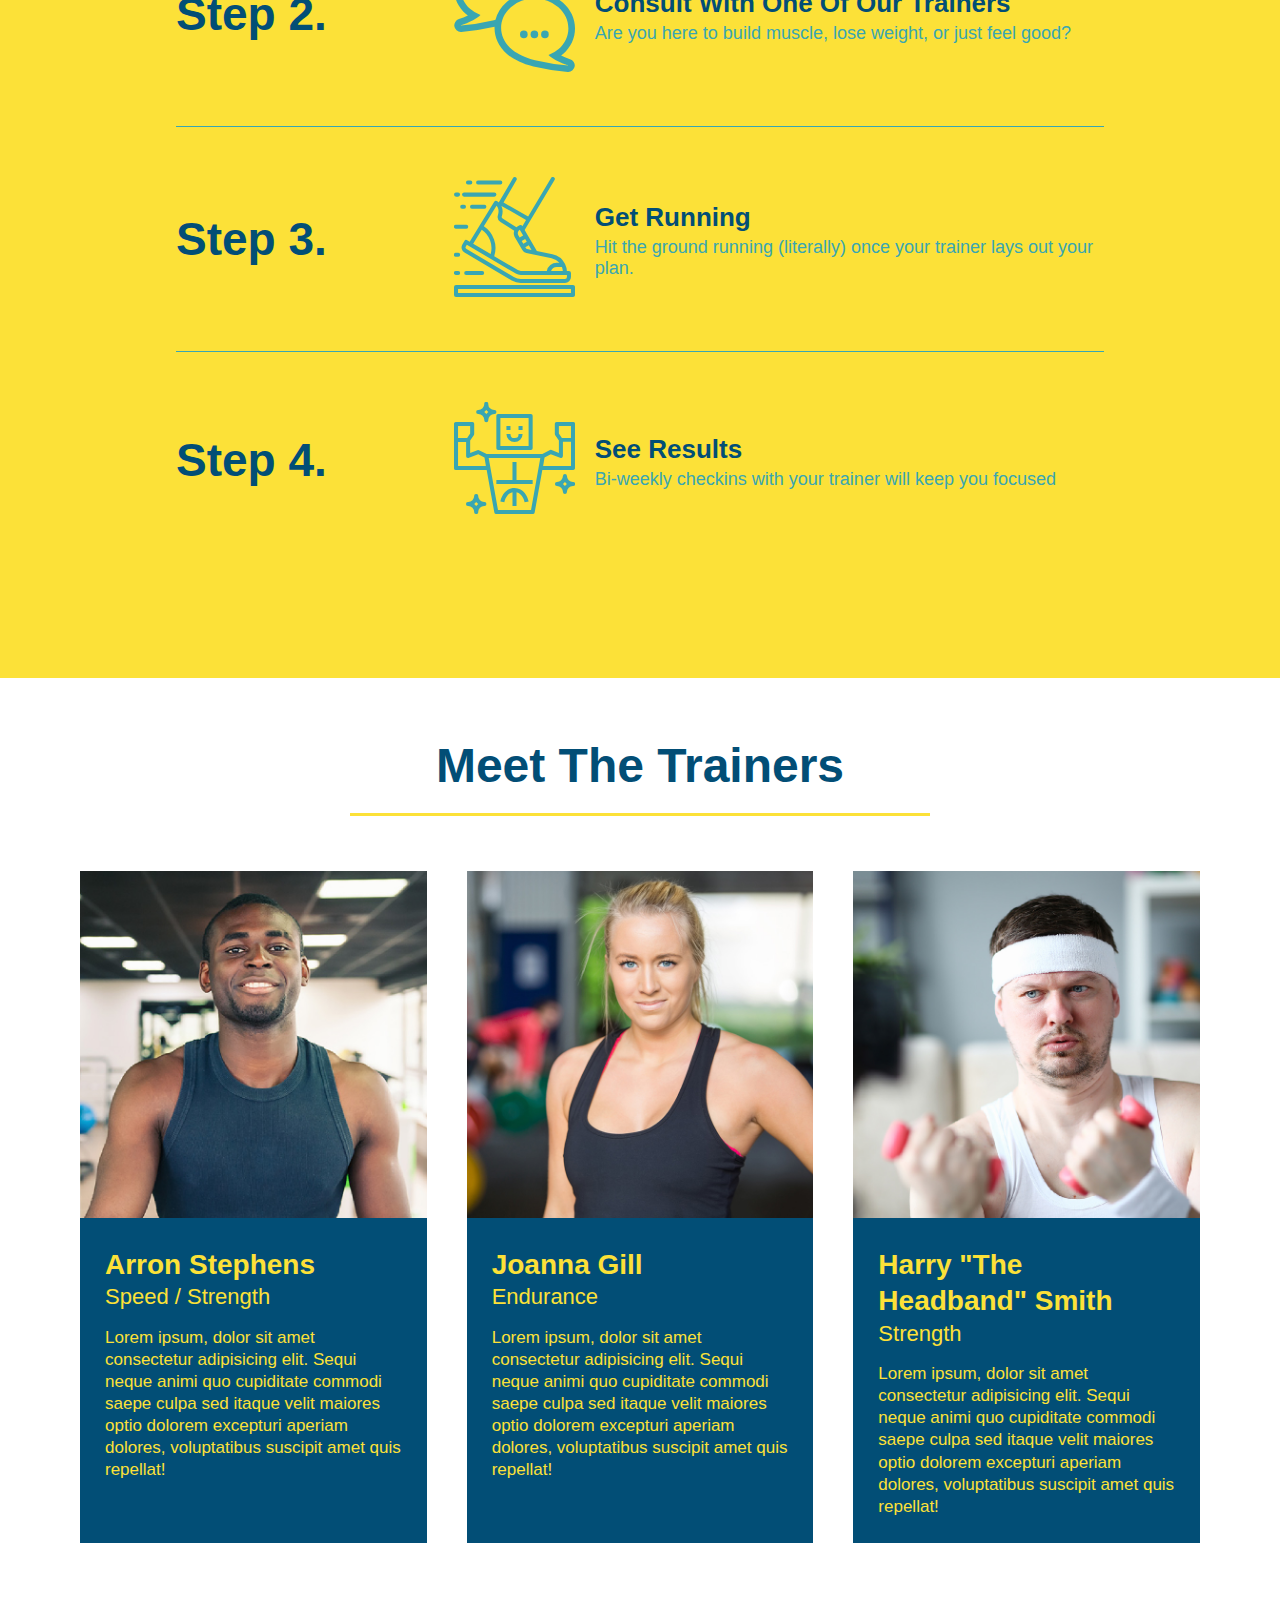
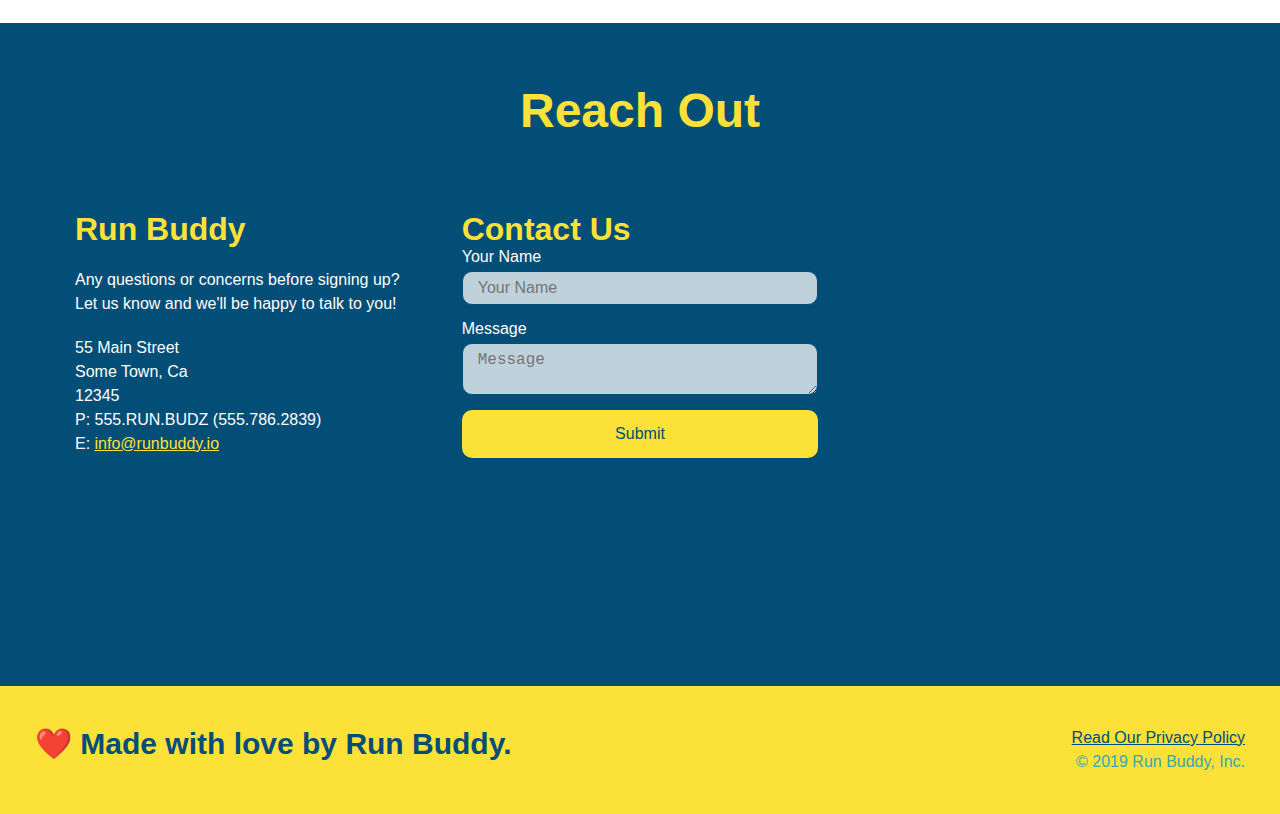
==== commit 7341bb12: "final css touches" ====
--- a/index.html
+++ b/index.html
@@ -1,8 +1,8 @@
 <!DOCTYPE html>
 <html lang="en">
   <head>
-    <meta name="viewport"content="width=device-width, initial-scale="1.0" />
     <meta charset="UTF-8" />
+    <meta name="viewport" content="width=device-width, initial-scale=1.0" />
     <link rel="stylesheet" href="./assets/css/style.css">
     <title>Run Buddy</title>
   </head>
@@ -26,7 +26,6 @@
           <li>
             <a href="#reach-out">Reach Out</a>
           </li>
-          
         </ul>
       </nav>
     </header>
@@ -49,24 +48,28 @@
         <h3>Get Started Today</h3>
         <p>Fill out this form and one of our trainers will schedule a consult.</p>
         <form>
-          <label for="name">Enter full name:</label>
+          <label for="name">Your Name</label>
           <input type="text" placeholder="Your Name" id="name" name="name" class="form-input" />
-          <label for="email">Enter email address:</label>
+          <label for="email">Your Email</label>
           <input type="email" placeholder="Email Address" id="email" name="email" class="form-input" />
-          <label for="phone">Enter a telephone number:</label>
+          <label for="phone">Phone Number</label>
           <input type="tel" placeholder="Phone Number" name="phone" id="phone" class="form-input" />
           <p>
-            Have you worked out with a trainer before? 
-            <input type="radio" name="trainer-confirm" id="trainer-yes" />
-            <label for="trainer-yes">Yes</label>
-            <input type="radio" name="trainer-confirm" id="trainer-no"/>
-            <label for="trainer-no">No</label>
+            Have you worked out with a trainer before?
+            <span class="radio-wrapper">
+              <input type="radio" name="trainer-confirm" id="trainer-yes" />
+              <label for="trainer-yes">Yes</label>
+            </span>
+            <span class="radio-wrapper">
+              <input type="radio" name="trainer-confirm" id="trainer-no" />
+              <label for="trainer-no">No</label>
+            </span>
           </p>
           <p>
-            <label for="checkbox">
-              I acknowledge that I am at least 18 years of age.
-            </label>
-            <input type="checkbox" name="checkpoint1" id="checkbox" />
+            <span class="checkbox-wrapper">
+              <input type="checkbox" name="age-confirm" id="checkbox" />
+              <label for="checkbox">I acknowledge that I am at least 18 years of age.</label>
+            </span>
           </p>
           <button type="submit">
             Get running!
--- a/assets/css/style.css
+++ b/assets/css/style.css
@@ -4,6 +4,12 @@
   padding: 0;
 }
 
+:root {
+  --primary-color: #fce138;
+  --secondary-color: #024e76;
+  --tertiary-color: #39a6b2;
+}
+
 body {
   color: #39a6b2;
   font-family: Helvetica, Arial, sans-serif;
@@ -18,18 +24,27 @@
   display: flex;
   justify-content: space-between;
   flex-wrap: wrap;
+  position: sticky;
+  position: -webkit-sticky;
+  top: 0;
+  background-image: url("../images/hero-bg.jpg");
+  background-size: cover;
+  background-attachment: fixed;
+  background-position: 80%;
+  z-index: 9999;
 }
 
 header h1 {
   font-weight: bold;
   margin: 0;
   font-size: 36px;
-  color: #fce138;
+  color: var(--primary-color);
+  text-shadow: 0 0 10px rgba(0, 0, 0, 0.5);
 }
 
 header a {
   text-decoration: none;
-  color: #fce138;
+  color: var(--primary-color);
 }
 
 header nav {
@@ -48,6 +63,14 @@
   padding: 10px 15px;
   font-weight: lighter;
   font-size: 1.55vw;
+  text-shadow: 0 0 10px rgba(0, 0, 0, 0.5);
+}
+
+header nav ul li a:hover {
+  background: var(--primarycolor);
+  color: #024e76;
+  border-radius: 15px;
+  text-shadow: none;
 }
 
 /* HEADER / NAVBAR STYLES END */
@@ -56,7 +79,7 @@
 
 /* FOOTER STYLES START */
 footer {
-  background: #fce138;
+  background: var(--primary-color);
   padding: 40px 35px;
   display: flex;
   justify-content: space-between;
@@ -65,7 +88,7 @@
 }
 
 footer h2 {
-  color: #024e76;
+  color: var(--secondary-color);
   font-size: 30px;
   margin: 0;
 }
@@ -76,7 +99,7 @@
 }
 
 footer a {
-  color: #024e76;
+  color: var(--secondary-color);
 }
 /* END FOOTER STYLES */
 
@@ -89,11 +112,12 @@
 .hero {
   background-image: url('../images/hero-bg.jpg');
   background-size: cover;
-  background-position: center;
   display: flex;
   justify-content: center;
   flex-wrap: wrap;
   align-items: flex-start;
+  background-attachment: fixed;
+  background-position: 80%;
 }
 
 .hero-cta {
@@ -108,16 +132,23 @@
 .hero-cta h2 {
   font-style: italic;
   font-size: 55px;
-  color: #fce138;
+  color: var(--primary-color);
+  text-shadow: 0 0 10px rgba(0, 0, 0, 0.5);
 }
 
 .hero-form {
-  border: 3px solid #024e76;
-  background-color: #fce138;
+  border: 3px solid var(--secondary-color);
+  background-color: rgba(255, 225, 56, 0.8);
   padding: 20px;
   color: #024e76;
   width: 40%;
   margin: 3.5%;
+  border-radius: 15px;
+  box-shadow: 0 0 10px rgba(0, 0, 0, 0.5);
+}
+
+.hero-form button:hover {
+  background-color: #39a6b2;  
 }
 
 .hero-form h3 {
@@ -129,13 +160,20 @@
 }
 
 .form-input {
-  border: 1px solid #024e76;
+  border: 1px solid var(--secondary-color);
   display: block;
   padding: 7px 15px;
   font-size: 16px;
   color: #024e76;
   width: 100%;
   margin-bottom: 15px; 
+  border-radius: 10px;
+  background-color: rgba(255,255,255, 0.75);
+}
+
+.form-input:focus {
+  background-color: rgba(255,255,255, 1);
+  outline: none;
 }
 
 .hero-form label {
@@ -143,12 +181,65 @@
 }
 
 .hero-form button {
-  color: #fce138;
-  background-color: #024e76;
+  color: var(--primary-color);
+  background-color: var(--secondary-color);
   border: none;
   padding: 10px 20px;
   font-size: 16px;
+  border-radius: 10px;
 } 
+
+.checkbox-wrapper input, .radio-wrapper input {
+  opacity: 0;
+}
+.checkbox-wrapper label, .radio-wrapper label {
+  position: relative;
+  left: 10px;
+  margin: 10px;
+  line-height: 1.6;
+}
+.checkbox-wrapper label::before, .radio-wrapper label::before {
+  content: "";
+  height: 20px;
+  width: 20px;
+  background: rgba(255, 255, 255, 0.75);
+  border: 1px solid #024e76;
+  position: absolute;
+  top: -4px;
+  left: -30px;
+}
+
+.checkbox-wrapper label::after{
+  content:"";
+  height: 6px;
+  width: 14px;
+  border-left: 2px solid #024e76;
+  border-bottom: 2px solid #024e76;
+  position: absolute;
+  left: -26px;
+  top: 1px;
+  transform: rotate(-58deg);
+}
+
+.radio-wrapper label::before {
+  border-radius: 50%;
+}
+.radio-wrapper label::after {
+  content:"";
+  width: 20px;
+  height: 20px;
+  border-radius: 50%;
+  background: #024e76;
+  position: absolute;
+  left: -29px;
+  top: -3px;
+  background-image: radial-gradient(circle, #39a6b2, #024e76);
+}
+
+.checkbox-wrapper input:checked + label::after, radio-wrapper input:checked + label::after {
+  content:"";
+}
+
 /* HERO STYLES END */
 
 
@@ -164,11 +255,11 @@
 }
 
 .primary-border {
-  border-color: #fce138;
+  border-color: var(--primary-color);
 }
 
 .secondary-border {
-  border-color: #39a6b2;
+  border-color: var(--secondary-color);
 }
 /* SECTION TITLE STYLES END */
 
@@ -187,7 +278,7 @@
 
 /* WHAT YOU DO STYLES START */
 .steps { 
-  background: #fce138;
+  background: var(--primary-color);
 }
 
 .step {
@@ -201,6 +292,10 @@
   justify-content: space-between;
 }
 
+.step:last-child {
+  border-bottom: none;
+}
+
 .step h3 {
   color: #024e76;
   font-size: 46px;
@@ -237,7 +332,6 @@
   line-height: 1.5;
   color: #024e76;
 }
-
 /* WHAT YOU DO STYLES END */
 
 /* MEET THE TRAINERS START */
@@ -252,8 +346,8 @@
 .trainer {
   margin: 20px;
   flex: 1;
-  background: #024e76;
-  color: #fce138;
+  background: var(--secondary-color);
+  color: var(--primary-color);
 }
 
 .trainer img {
@@ -286,7 +380,7 @@
 }
 
 .contact h2 {
-  color: #fce138;
+  color: var(--primary-color);
 }
 
 .contact-info {
@@ -309,7 +403,7 @@
 }
 
 .contact-info h3 {
-  color: #fce138;
+  color: var(--primary-color);
   font-size: 32px;
 }
 
@@ -325,27 +419,38 @@
   display: block;
   padding: 7px 15px;
   font-size: 16px;
-  color: #024e76;
+  color: var(--secondary-color);
   width: 100%;
   margin-bottom: 15px;
   margin-top: 5px;
+  border-radius: 10px;
+  background-color: rgba(255,255,255, 0.75);
+}
+
+.contact-form input:focus, .contact-form textarea:focus {
+  background-color: rgba(255,255,255, 1);
+  outline: none;
 }
 
 .contact-form button {
   width: 100%;
   border: none;
-  background: #fce138;
+  background: var(--primary-color);
   color: #024e76;
   text-align: center;
   padding: 15px 0;
   font-size: 16px;
+  border-radius: 10px;
+}
+
+.contact-form button:hover {
+  color: var(--primary-color);
+  background: #39a6b2;
 }
 
 .contact-info a {
-  color: #fce138;
-}
-
-
+  color: var(--primary-color);
+}
 /* REACH OUT STYLES END */
 
 /* UTILITIES */
@@ -366,6 +471,7 @@
   header {
     padding-bottom: 0;
     justify-content: center;
+    position: relative;
   }
 
   header h1 {
@@ -386,30 +492,31 @@
   footer h2, footer div {
     text-align: center;
     width: 100%;
-  } 
+  }
+
   .hero-cta, .hero-form {
-      width: 100%;
-    }
-    
-    .hero-cta {
-      text-align: center;
-    }
-    .section-title {
-      width: 80%;
-    }
-    
-    .trainer {
-      flex: 0 70%;
-    }
-    
-    .contact-info iframe{
-      flex: 1 100%;
-    }
-  }
-}
+    width: 100%;
+  }
+  
+  .hero-cta {
+    text-align: center;
+  }
+
+  .section-title {
+    width: 80%;
+  }
+  
+  .trainer {
+    flex: 0 70%;
+  }
+  
+  .contact-info iframe{
+    flex: 1 100%;
+  }
+}
+
 /* MEDIA QUERY FOR TABLETS AND SMALLER */
 @media screen and (max-width: 768px) {
-
   section {
     padding: 30px 15px;
   }
@@ -436,11 +543,13 @@
     flex: 100%;  
   }
 
+  .trainer-bio h3, .trainer-bio h4 {
+    display: block;
+  }
 }
 
 /* MEDIA QUERY FOR MOBILE PHONES AND SMALLER */
 @media screen and (max-width: 575px) {
-
   .hero-form button {
     width: 100%;
   }
@@ -464,6 +573,7 @@
   .contact-info > * {
     flex: 0 100%;
   }
+
   .contact-form {
     order: 3;
   }
